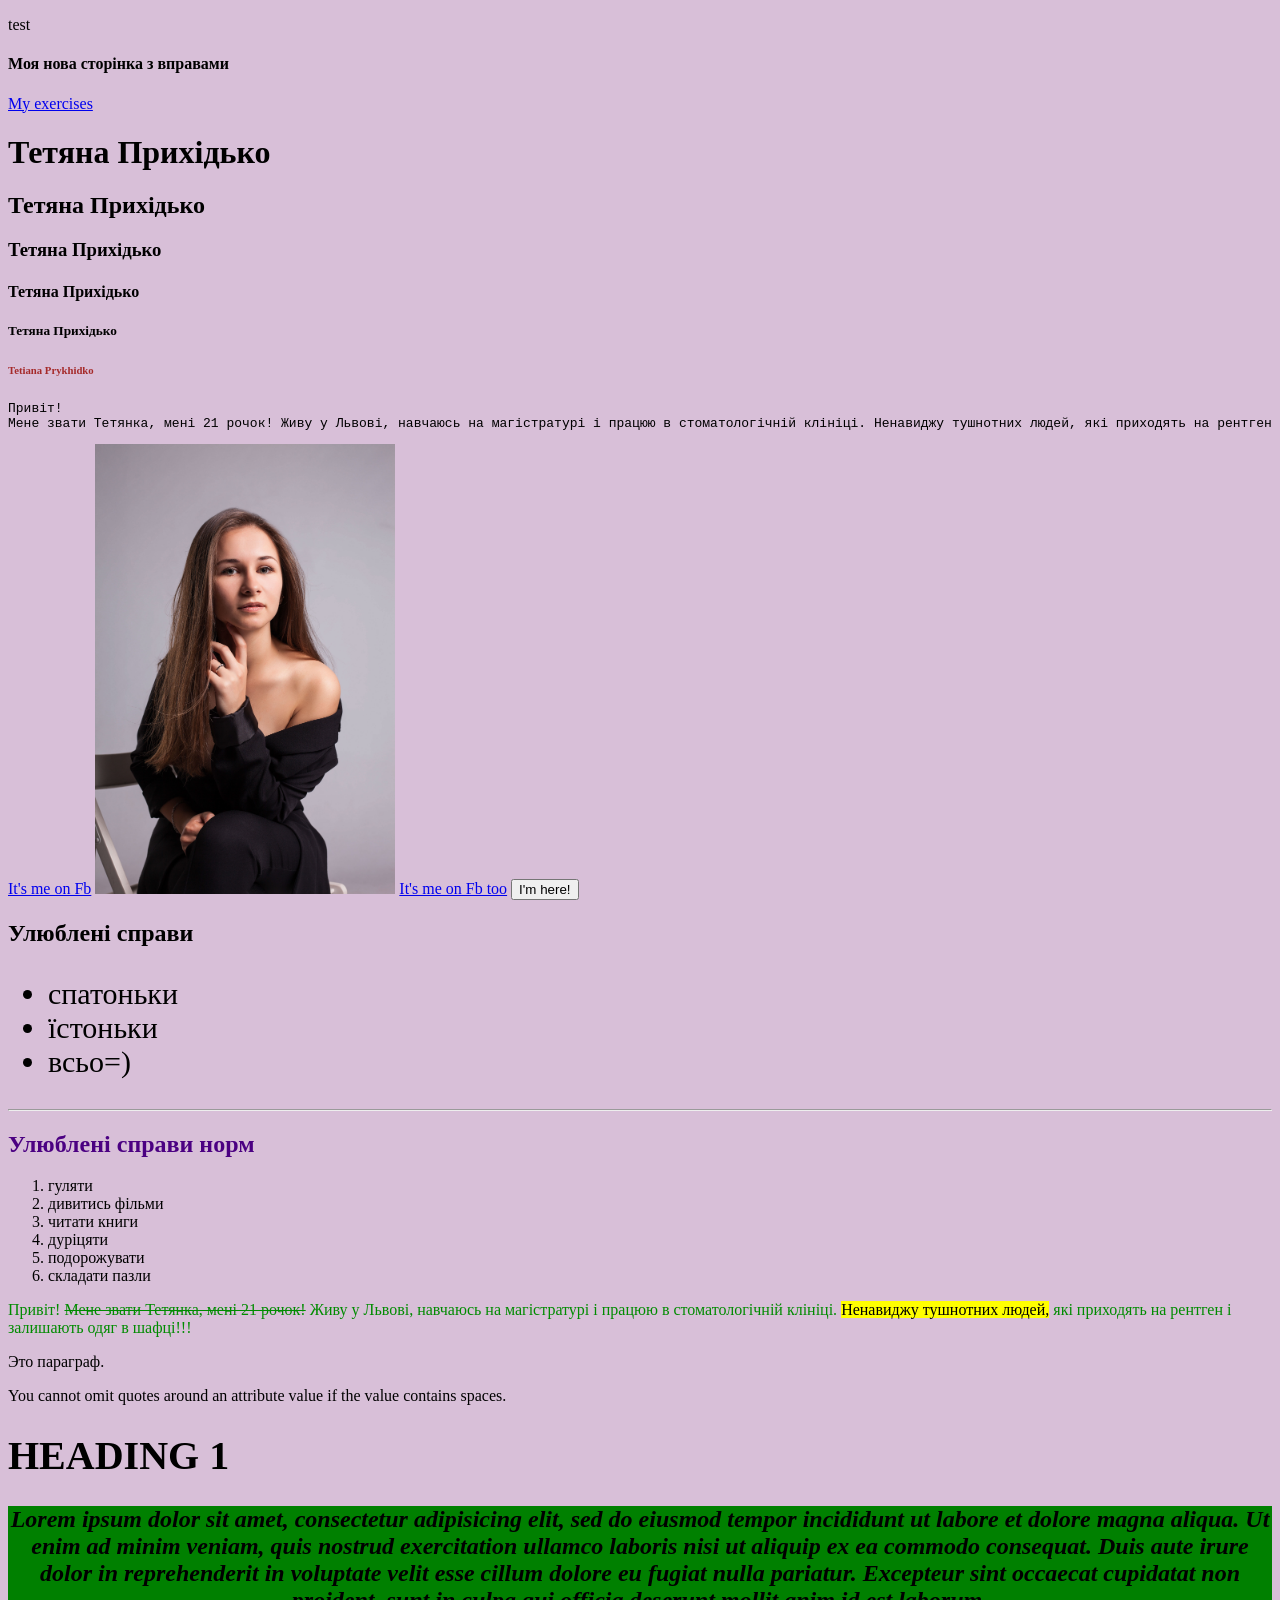
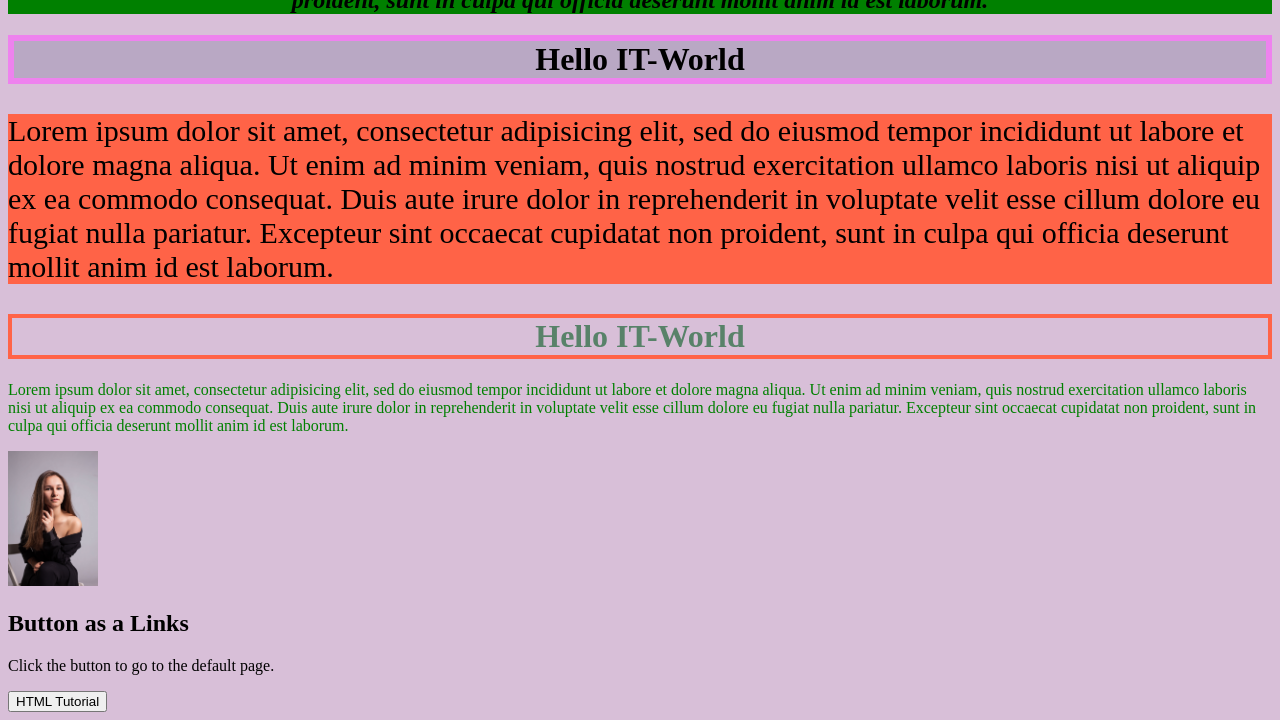
==== index.html @ e3435a62 "desktop version" ====
<!DOCTYPE html>
<html>

<head>
    <title>my first step</title>
    <link rel="stylesheet" type="text/css" href="styles.css">
    <style>
    #user-title {
        color: brown;
    }
    </style>
</head>

<body style="background-color: #D8BFD8;">
    <!-- test -->
    <p class="title-name" id="title-name">
        test
    </p>
    <h4>Моя нова сторінка з вправами</h4>
    <a href="exersices.html">My exercises</a>
    <h1 class="title-name">Тетяна Прихідько</h1>
    <h2>Тетяна Прихідько</h2>
    <h3>Тетяна Прихідько</h3>
    <h4>Тетяна Прихідько</h4>
    <h5>Тетяна Прихідько</h5>
    <h6 id="user-title">Tetiana Prykhidko</h6>
    <pre>Привіт! 
Мене звати Тетянка, мені 21 рочок! Живу у Львові, навчаюсь на магістратурі і працюю в стоматологічній клініці. Ненавиджу тушнотних людей, які приходять на рентген і залишають одяг в шафці!!!</pre>
    <a href="https://www.facebook.com/prykhidko?ref=bookmarks" target="_blank">It's me on Fb</a>
    <img src="images/me.jpg" alt="упсь..(" width="300" height="450">
    <a href="https://www.facebook.com/prykhidko?ref=bookmarks" target="_blank">It's me on Fb too</a>
    <button>I'm here!</button>
    <h2 style="font-family: verdana;">Улюблені справи</h2>
    <ul style="font-size: 30px;">
        <li>спатоньки</li>
        <li>їстоньки</li>
        <li>всьо=)</li>
    </ul>
    <hr>
    <h2 style="color: Indigo;">Улюблені справи норм</h2>
    <ol>
        <li>гуляти</li>
        <li>дивитись фільми</li>
        <li>читати книги</li>
        <li>дуріцяти</li>
        <li>подорожувати</li>
        <li>складати пазли</li>
    </ol>
    <p title="about me" style="color:#008B00; ">Привіт! <del>Мене звати Тетянка, мені 21 рочок!</del> Живу у Львові, навчаюсь на магістратурі і працюю в стоматологічній клініці. <mark>Ненавиджу тушнотних людей,</mark> які приходять на рентген і залишають одяг в шафці!!!</p>
    <p title="I'm a tooltrip">
        Это параграф.
    </p>
    <p title='About W3Schools'>
        You cannot omit quotes around an attribute value
        if the value contains spaces.
        <h1 style="font-size: 40px;">HEADING 1</h1>
        <h2 style="text-align: center; background-color: green"><i>Lorem ipsum dolor sit amet, consectetur adipisicing elit, sed do eiusmod tempor incididunt ut labore et dolore magna aliqua. Ut enim ad minim veniam,
                quis nostrud exercitation ullamco laboris nisi ut aliquip ex ea commodo
                consequat. Duis aute irure dolor in reprehenderit in voluptate velit esse
                cillum dolore eu fugiat nulla pariatur. Excepteur sint occaecat cupidatat non
                proident, sunt in culpa qui officia deserunt mollit anim id est laborum.</i>
        </h2>
        <!--This is a comment
        <h2>HTML <small>Small</small> Formatting</h2>
    <p>The <abbr title="Організація Об'єднаних Націй">ООН</abbr>була започаткована у 1945 році.</p>    -->
    </p>
    <h1 style="background-color:rgba(114, 114, 148, 0.3); text-align: center; border: 6px solid Violet;">Hello IT-World</h1>
    <p class="test" style ="background-color: tomato; font-size: 30px">Lorem ipsum dolor sit amet, consectetur adipisicing elit, sed do eiusmod tempor incididunt ut labore et dolore magna aliqua. Ut enim ad minim veniam,
        quis nostrud exercitation ullamco laboris nisi ut aliquip ex ea commodo
        consequat. Duis aute irure dolor in reprehenderit in voluptate velit esse
        cillum dolore eu fugiat nulla pariatur. Excepteur sint occaecat cupidatat non
        proident, sunt in culpa qui officia deserunt mollit anim id est laborum.</p>
    <h1 style="color: #588269; text-align: center; border: 4px solid tomato">Hello IT-World</h1>
    <p style="color: Green;">Lorem ipsum dolor sit amet, consectetur adipisicing elit, sed do eiusmod tempor incididunt ut labore et dolore magna aliqua. Ut enim ad minim veniam,
        quis nostrud exercitation ullamco laboris nisi ut aliquip ex ea commodo
        consequat. Duis aute irure dolor in reprehenderit in voluptate velit esse
        cillum dolore eu fugiat nulla pariatur. Excepteur sint occaecat cupidatat non
        proident, sunt in culpa qui officia deserunt mollit anim id est laborum.</p>
    <a href="https://www.facebook.com/prykhidko?ref=bookmarks">
        <img src="images/me.jpg" alt="It's me" style="width: 90px; height: 135px; border: 0">
    </a>
    <h2>Button as a Links</h2>
    <p>Click the button to go to the default page.</p>
    <button onclick="document.location = 'https://www.w3schools.com/html/html_links.asp'">HTML Tutorial</button>
</body>

</html>
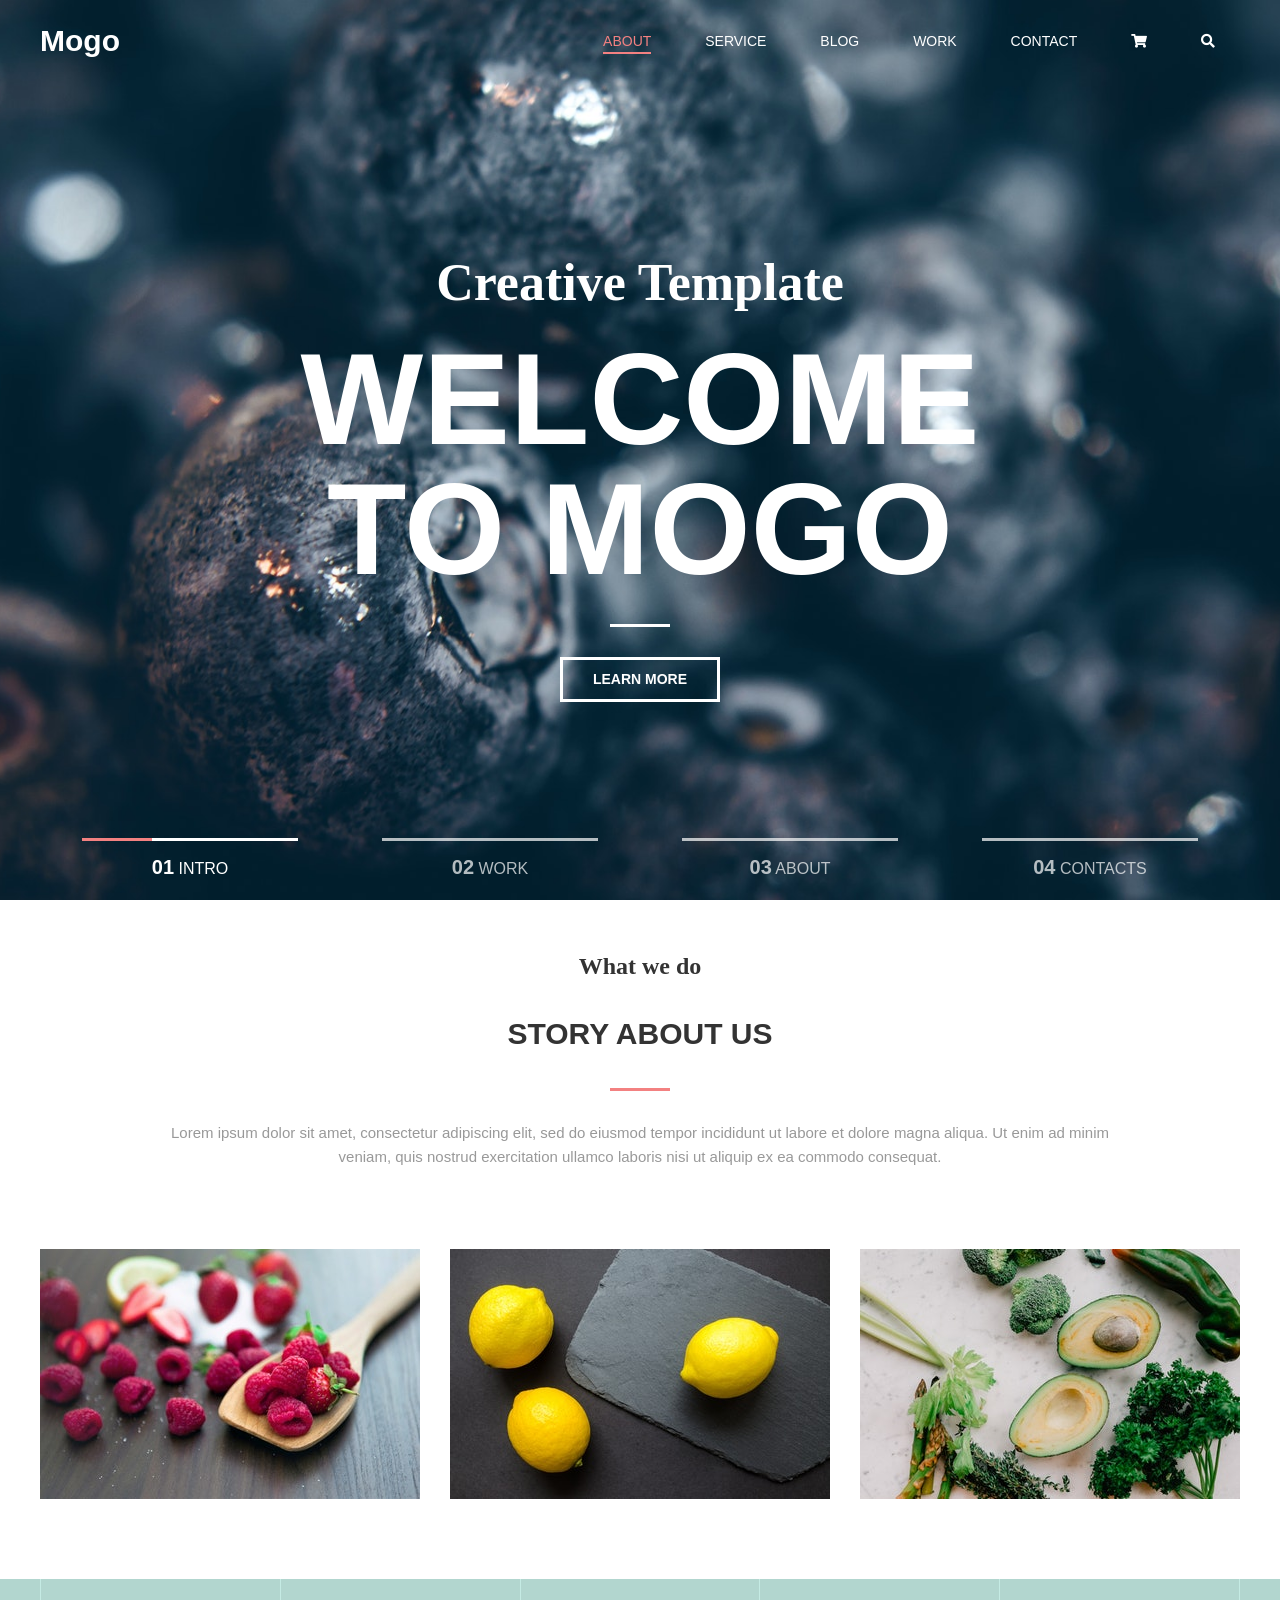
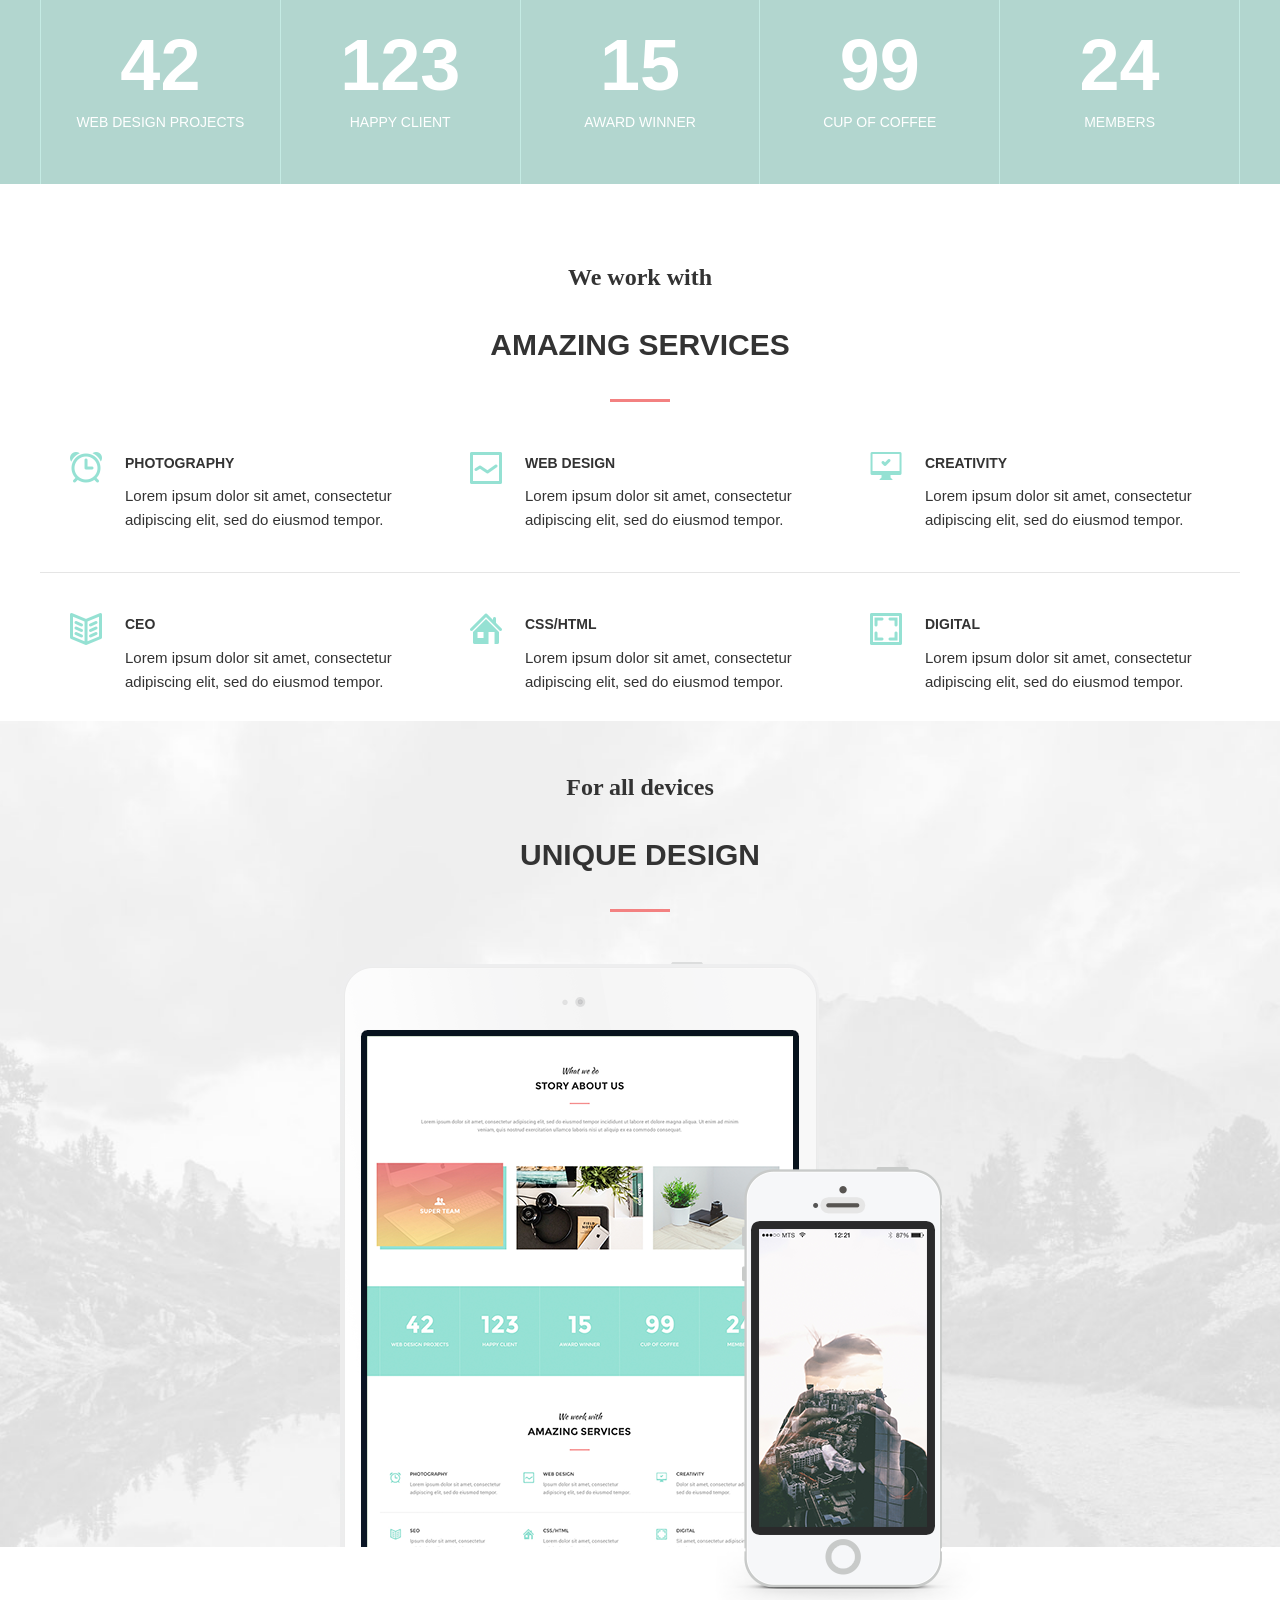
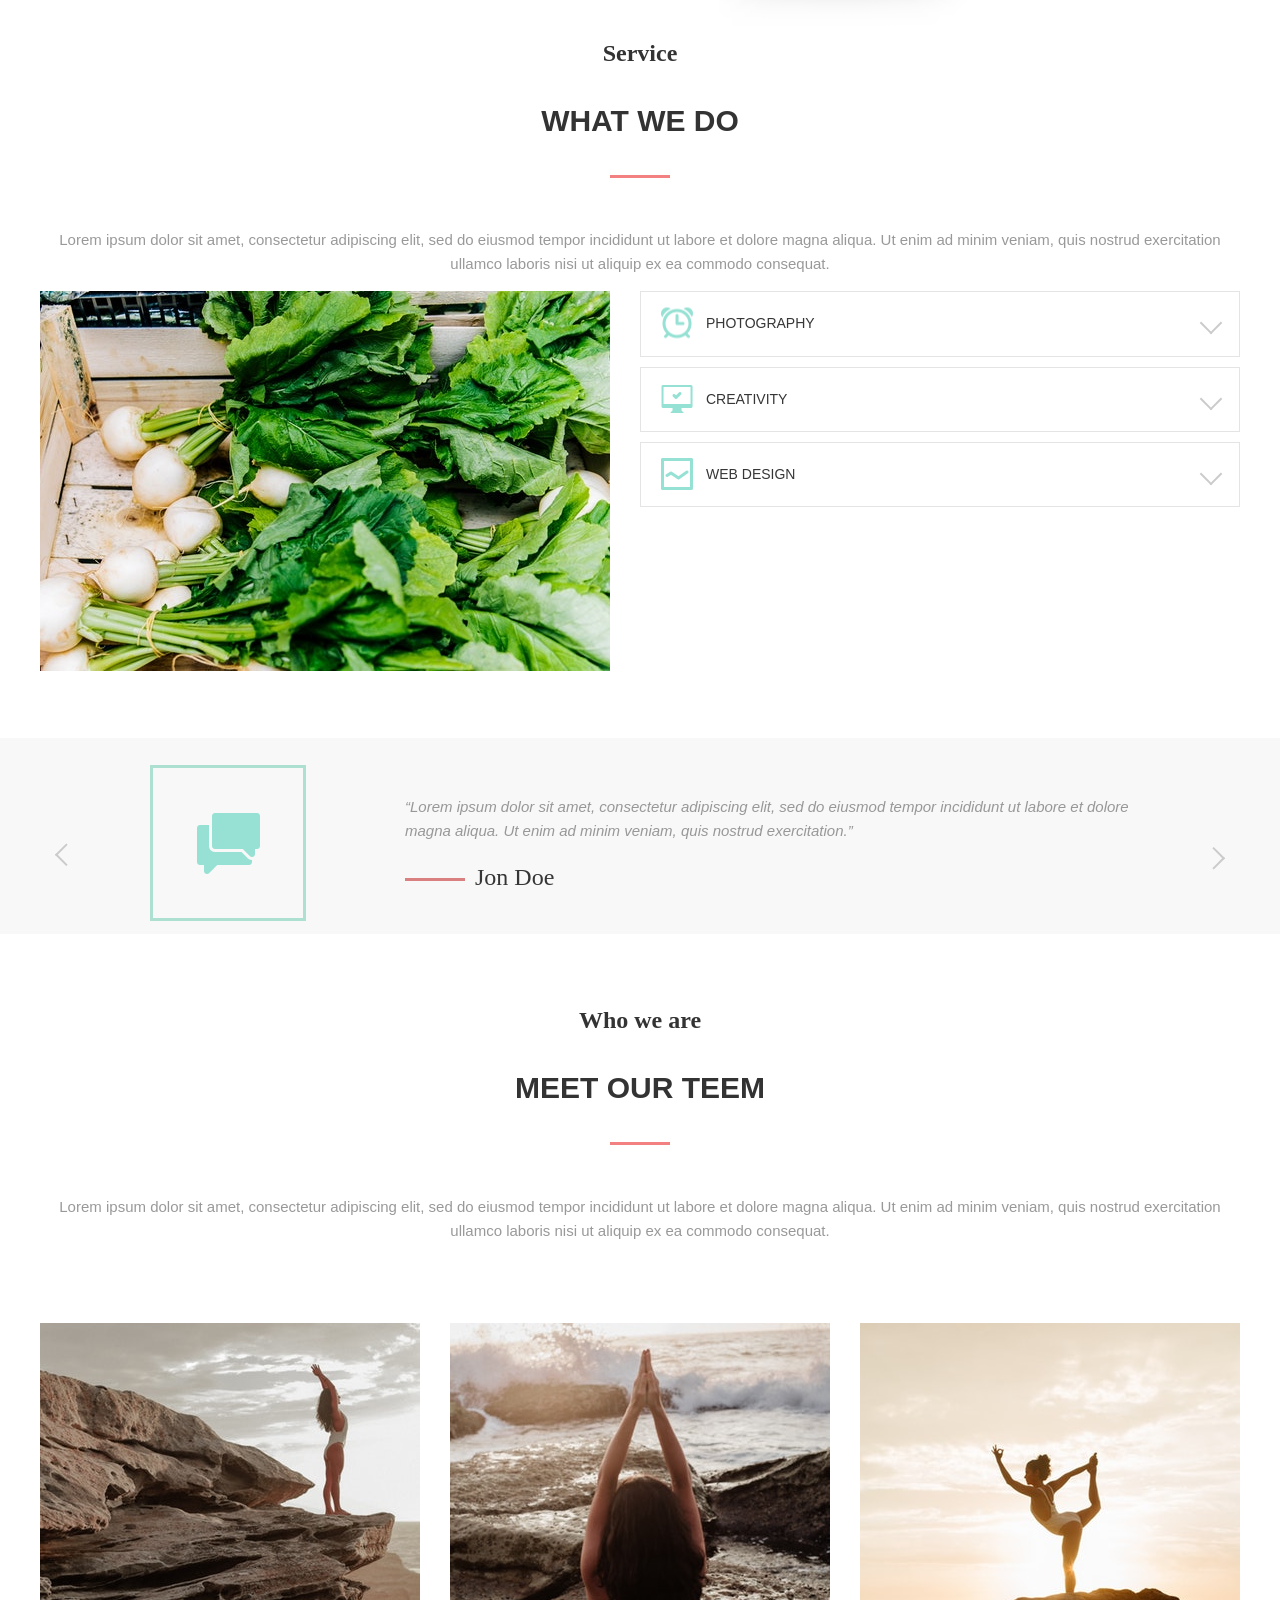
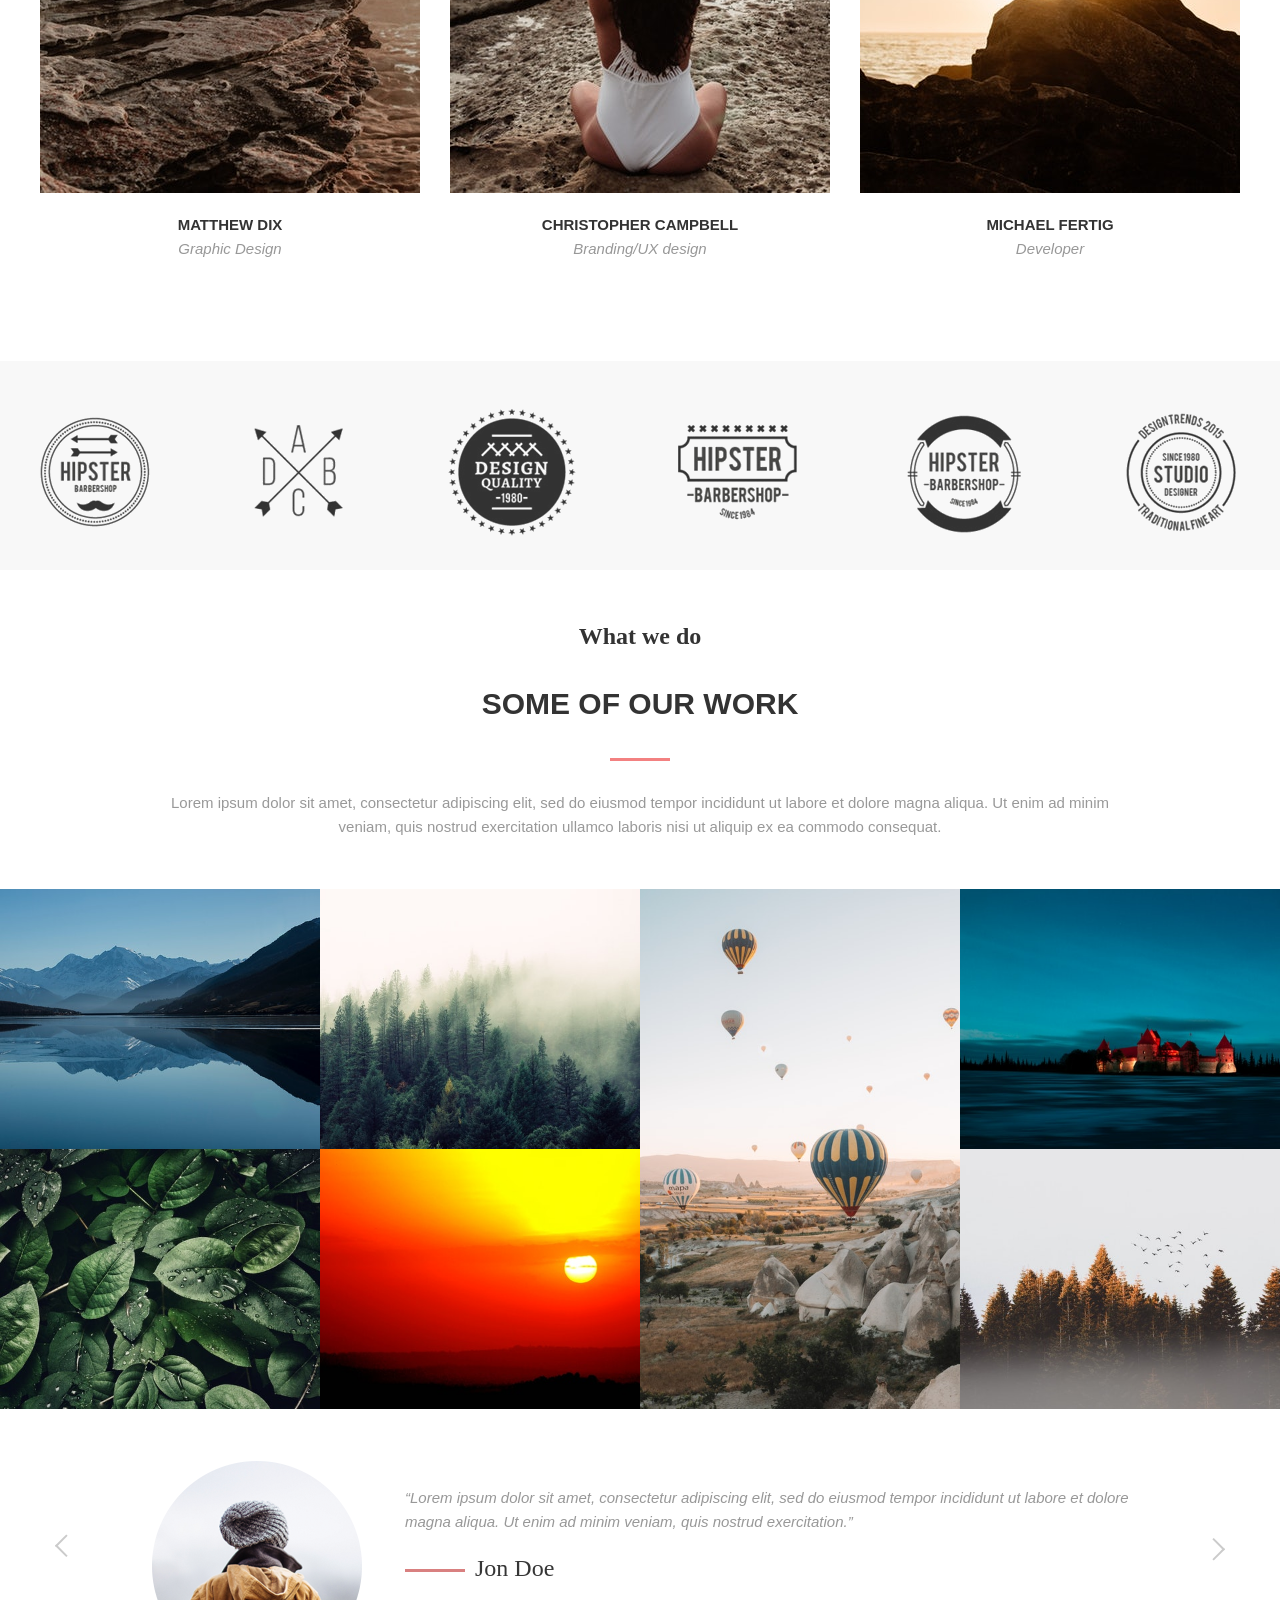
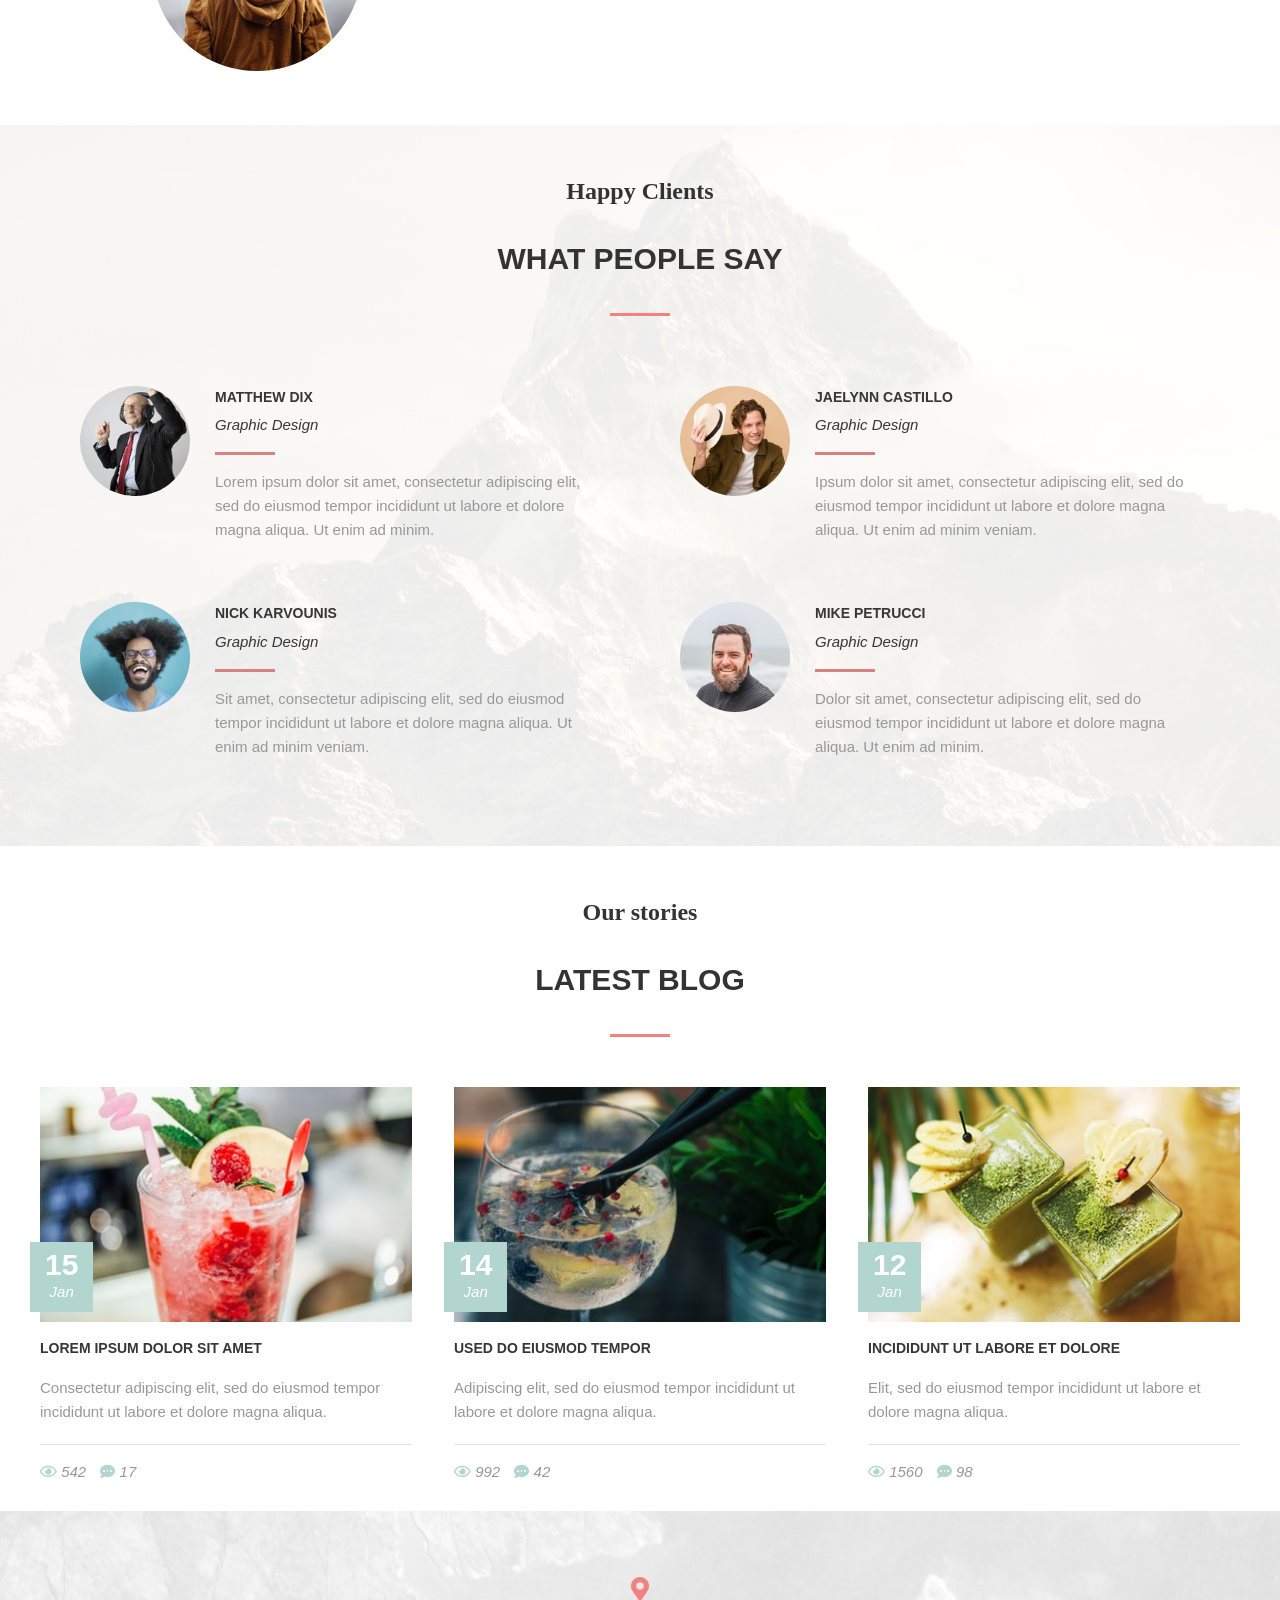
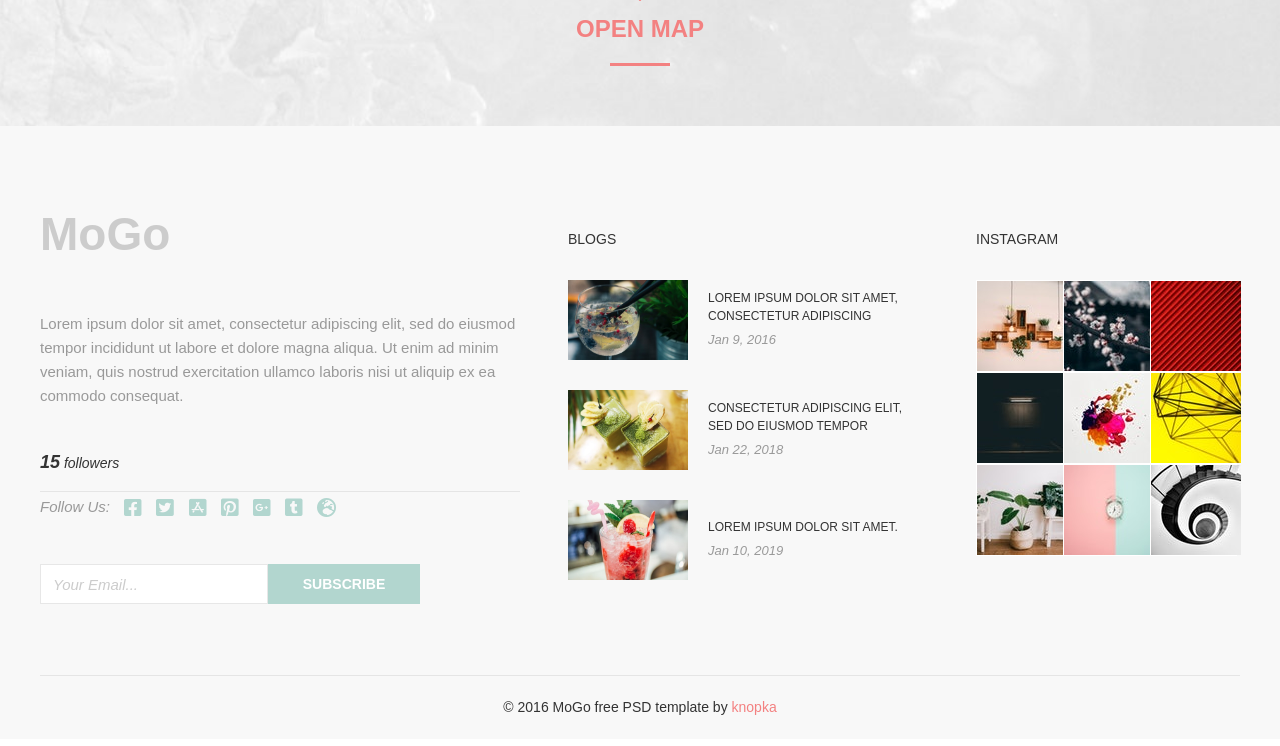
==== commit eb6c61d1: "mogo desktop version" ====
--- a/index.html
+++ b/index.html
@@ -1,87 +1,677 @@
 <!DOCTYPE html>
-<html>
+<html lang="en">
 
 <head>
-    <title>my first step</title>
-    <link rel="stylesheet" type="text/css" href="styles.css">
-    <style>
-    #user-title {
-        color: brown;
-    }
-    </style>
+    <meta charset="utf-8">
+    <meta name="viewport" content="width=device-width, initial-scale=1">
+    <link rel="stylesheet" type="text/css" href="styles-for-mogo.css">
+    <link href="https://fonts.googleapis.com/css?family=Kaushan+Script|Montserrat:400,700&display=swap&subset=cyrillic-ext" rel="stylesheet">
+    <link href="https://fonts.googleapis.com/css?family=Roboto:300i,400&display=swap" rel="stylesheet">
+    <link rel="stylesheet" href="https://use.fontawesome.com/releases/v5.3.1/css/all.css" integrity="sha384-mzrmE5qonljUremFsqc01SB46JvROS7bZs3IO2EmfFsd15uHvIt+Y8vEf7N7fWAU" crossorigin="anonymous">
+    <title>Mogo</title>
 </head>
 
-<body style="background-color: #D8BFD8;">
-    <!-- test -->
-    <p class="title-name" id="title-name">
-        test
-    </p>
-    <h4>Моя нова сторінка з вправами</h4>
-    <a href="exersices.html">My exercises</a>
-    <h1 class="title-name">Тетяна Прихідько</h1>
-    <h2>Тетяна Прихідько</h2>
-    <h3>Тетяна Прихідько</h3>
-    <h4>Тетяна Прихідько</h4>
-    <h5>Тетяна Прихідько</h5>
-    <h6 id="user-title">Tetiana Prykhidko</h6>
-    <pre>Привіт! 
-Мене звати Тетянка, мені 21 рочок! Живу у Львові, навчаюсь на магістратурі і працюю в стоматологічній клініці. Ненавиджу тушнотних людей, які приходять на рентген і залишають одяг в шафці!!!</pre>
-    <a href="https://www.facebook.com/prykhidko?ref=bookmarks" target="_blank">It's me on Fb</a>
-    <img src="images/me.jpg" alt="упсь..(" width="300" height="450">
-    <a href="https://www.facebook.com/prykhidko?ref=bookmarks" target="_blank">It's me on Fb too</a>
-    <button>I'm here!</button>
-    <h2 style="font-family: verdana;">Улюблені справи</h2>
-    <ul style="font-size: 30px;">
-        <li>спатоньки</li>
-        <li>їстоньки</li>
-        <li>всьо=)</li>
-    </ul>
-    <hr>
-    <h2 style="color: Indigo;">Улюблені справи норм</h2>
-    <ol>
-        <li>гуляти</li>
-        <li>дивитись фільми</li>
-        <li>читати книги</li>
-        <li>дуріцяти</li>
-        <li>подорожувати</li>
-        <li>складати пазли</li>
-    </ol>
-    <p title="about me" style="color:#008B00; ">Привіт! <del>Мене звати Тетянка, мені 21 рочок!</del> Живу у Львові, навчаюсь на магістратурі і працюю в стоматологічній клініці. <mark>Ненавиджу тушнотних людей,</mark> які приходять на рентген і залишають одяг в шафці!!!</p>
-    <p title="I'm a tooltrip">
-        Это параграф.
-    </p>
-    <p title='About W3Schools'>
-        You cannot omit quotes around an attribute value
-        if the value contains spaces.
-        <h1 style="font-size: 40px;">HEADING 1</h1>
-        <h2 style="text-align: center; background-color: green"><i>Lorem ipsum dolor sit amet, consectetur adipisicing elit, sed do eiusmod tempor incididunt ut labore et dolore magna aliqua. Ut enim ad minim veniam,
-                quis nostrud exercitation ullamco laboris nisi ut aliquip ex ea commodo
-                consequat. Duis aute irure dolor in reprehenderit in voluptate velit esse
-                cillum dolore eu fugiat nulla pariatur. Excepteur sint occaecat cupidatat non
-                proident, sunt in culpa qui officia deserunt mollit anim id est laborum.</i>
-        </h2>
-        <!--This is a comment
-        <h2>HTML <small>Small</small> Formatting</h2>
-    <p>The <abbr title="Організація Об'єднаних Націй">ООН</abbr>була започаткована у 1945 році.</p>    -->
-    </p>
-    <h1 style="background-color:rgba(114, 114, 148, 0.3); text-align: center; border: 6px solid Violet;">Hello IT-World</h1>
-    <p class="test" style ="background-color: tomato; font-size: 30px">Lorem ipsum dolor sit amet, consectetur adipisicing elit, sed do eiusmod tempor incididunt ut labore et dolore magna aliqua. Ut enim ad minim veniam,
-        quis nostrud exercitation ullamco laboris nisi ut aliquip ex ea commodo
-        consequat. Duis aute irure dolor in reprehenderit in voluptate velit esse
-        cillum dolore eu fugiat nulla pariatur. Excepteur sint occaecat cupidatat non
-        proident, sunt in culpa qui officia deserunt mollit anim id est laborum.</p>
-    <h1 style="color: #588269; text-align: center; border: 4px solid tomato">Hello IT-World</h1>
-    <p style="color: Green;">Lorem ipsum dolor sit amet, consectetur adipisicing elit, sed do eiusmod tempor incididunt ut labore et dolore magna aliqua. Ut enim ad minim veniam,
-        quis nostrud exercitation ullamco laboris nisi ut aliquip ex ea commodo
-        consequat. Duis aute irure dolor in reprehenderit in voluptate velit esse
-        cillum dolore eu fugiat nulla pariatur. Excepteur sint occaecat cupidatat non
-        proident, sunt in culpa qui officia deserunt mollit anim id est laborum.</p>
-    <a href="https://www.facebook.com/prykhidko?ref=bookmarks">
-        <img src="images/me.jpg" alt="It's me" style="width: 90px; height: 135px; border: 0">
-    </a>
-    <h2>Button as a Links</h2>
-    <p>Click the button to go to the default page.</p>
-    <button onclick="document.location = 'https://www.w3schools.com/html/html_links.asp'">HTML Tutorial</button>
+<body>
+    <header class="header">
+        <div class="container">
+            <div class="header__inner">
+                <a href="#">
+                    <div class="header__logo">Mogo</div>
+                </a>
+                <nav class="nav">
+                    <a class="nav__link active" href="#">About</a>
+                    <a class="nav__link" href="#">Service</a>
+                    <a class="nav__link" href="#">Blog</a>
+                    <a class="nav__link" href="#">Work</a>
+                    <a class="nav__link" href="#">Contact</a>
+                    <a class="nav__link" href="#">
+                        <i class="fas fa-shopping-cart"></i>
+                    </a>
+                    <a class="nav__link" href="#">
+                        <i class="fas fa-search"></i>
+                    </a>
+                </nav>
+            </div>
+        </div>
+    </header>
+    <div class="intro">
+        <div class="container">
+            <div class="intro__inner">
+                <h2 class="intro__suptitle">Creative Template</h2>
+                <h1 class="intro__title">Welcome <br> to MoGo</h1>
+                <a class="btn" href="#">Learn more</a>
+            </div>
+        </div>
+        <div class="slider">
+            <div class="container">
+                <div class="slider__inner">
+                    <div class="slider__item active">
+                        <span class="slider__num">01</span>
+                        Intro
+                    </div>
+                    <div class="slider__item">
+                        <span class="slider__num">02</span>
+                        Work
+                    </div>
+                    <div class="slider__item">
+                        <span class="slider__num">03</span>
+                        About
+                    </div>
+                    <div class="slider__item">
+                        <span class="slider__num">04</span>
+                        Contacts
+                    </div>
+                </div>
+            </div>
+        </div>
+    </div>
+    <section class="section">
+        <div class="container">
+            <div class="section__header">
+                <h3 class="section__suptitle">What we do</h3>
+                <h2 class="section__title">Story about us</h2>
+                <div class="section__text">
+                    <p>Lorem ipsum dolor sit amet, consectetur adipiscing elit, sed do eiusmod tempor incididunt ut labore et dolore magna aliqua. Ut enim ad minim veniam, quis nostrud exercitation ullamco laboris nisi ut aliquip ex ea commodo consequat.</p>
+                </div>
+            </div>
+            <div class="card">
+                <div class="card__item">
+                    <div class="card__inner">
+                        <div class="card__img">
+                            <img src="images/about-us/one.jpg" alt="strawberry">
+                        </div>
+                        <div class="card__text">super food</div>
+                    </div>
+                </div>
+                <div class="card__item">
+                    <div class="card__inner">
+                        <div class="card__img">
+                            <img src="images/about-us/two.jpg" alt="lemon">
+                        </div>
+                        <div class="card__text">super food</div>
+                    </div>
+                </div>
+                <div class="card__item">
+                    <div class="card__inner">
+                        <div class="card__img">
+                            <img src="images/about-us/three.jpg" alt="avocado">
+                        </div>
+                        <div class="card__text">super food</div>
+                    </div>
+                </div>
+            </div>
+        </div> <!-- /.container -->
+        <div class="statistics">
+            <div class="container">
+                <div class="stat">
+                    <div class="stat__item">
+                        <div class="stat__count">42</div>
+                        <div class="stat__text">Web Design Projects</div>
+                    </div>
+                    <div class="stat__item">
+                        <div class="stat__count">123</div>
+                        <div class="stat__text">happy client</div>
+                    </div>
+                    <div class="stat__item">
+                        <div class="stat__count">15</div>
+                        <div class="stat__text">award winner</div>
+                    </div>
+                    <div class="stat__item">
+                        <div class="stat__count">99</div>
+                        <div class="stat__text">cup of coffee</div>
+                    </div>
+                    <div class="stat__item">
+                        <div class="stat__count">24</div>
+                        <div class="stat__text">members</div>
+                    </div>
+                </div>
+            </div>
+        </div> <!-- /.statistics -->
+    </section>
+    <section class="section">
+        <div class="container">
+            <div class="section__header">
+                <h3 class="section__suptitle">We work with</h3>
+                <h2 class="section__title">Amazing Services</h2>
+            </div>
+            <div class="services">
+                <div class="services__item">
+                    <img class="services__icon" src="images/services/photography.png" alt="icon-photography">
+                    <div class="services__title">Photography</div>
+                    <div class="services__text">Lorem ipsum dolor sit amet, consectetur adipiscing elit, sed do eiusmod tempor.</div>
+                </div>
+                <div class="services__item">
+                    <img class="services__icon" src="images/services/webdesign.png" alt="icon-photography">
+                    <div class="services__title">Web design</div>
+                    <div class="services__text">Lorem ipsum dolor sit amet, consectetur adipiscing elit, sed do eiusmod tempor.</div>
+                </div>
+                <div class="services__item">
+                    <img class="services__icon" src="images/services/creativity.png" alt="icon-photography">
+                    <div class="services__title">Creativity</div>
+                    <div class="services__text">Lorem ipsum dolor sit amet, consectetur adipiscing elit, sed do eiusmod tempor.</div>
+                </div>
+            </div>
+            <hr>
+            <div class="services">
+                <div class="services__item">
+                    <img class="services__icon" src="images/services/ceo.png" alt="icon-photography">
+                    <div class="services__title">Ceo</div>
+                    <div class="services__text">Lorem ipsum dolor sit amet, consectetur adipiscing elit, sed do eiusmod tempor.</div>
+                </div>
+                <div class="services__item">
+                    <img class="services__icon" src="images/services/csshtml.png" alt="icon-photography">
+                    <div class="services__title">CSS/HTML</div>
+                    <div class="services__text">Lorem ipsum dolor sit amet, consectetur adipiscing elit, sed do eiusmod tempor.</div>
+                </div>
+                <div class="services__item">
+                    <img class="services__icon" src="images/services/digital.png" alt="icon-photography">
+                    <div class="services__title">Digital</div>
+                    <div class="services__text">Lorem ipsum dolor sit amet, consectetur adipiscing elit, sed do eiusmod tempor.</div>
+                </div>
+            </div>
+        </div>
+    </section> <!-- Services -->
+    <section class="section section--devices">
+        <div class="container">
+            <div class="section__header">
+                <h3 class="section__suptitle">For all devices</h3>
+                <h2 class="section__title">Unique design</h2>
+            </div>
+            <div class="devices">
+                <img class="devices__item" src="images/ipad.png" alt="ipad.png">
+                <img class="devices__item devices__item--iphone" src="images/iphone.png" alt="iphone.png">
+            </div>
+        </div>
+    </section> <!-- ./devices -->
+    <section class="section">
+        <div class="container">
+            <div class="section__header">
+                <h3 class="section__suptitle">Service</h3>
+                <h2 class="section__title">What we do</h2>
+            </div>
+            <div class="section__text">
+                <p>Lorem ipsum dolor sit amet, consectetur adipiscing elit, sed do eiusmod tempor incididunt ut labore et dolore magna aliqua. Ut enim ad minim veniam, quis nostrud exercitation ullamco laboris nisi ut aliquip ex ea commodo consequat.</p>
+            </div>
+            <div class="wedo">
+                <div class="wedo__item">
+                    <img src="images/wedo.jpg" alt="wedo.jpg">
+                </div>
+                <div class="wedo__item">
+                    <div class="accordion">
+                        <div class="accordion__item">
+                            <div class="accordion__header">
+                                <img class="accordion__icon" src=images/services/photography.png alt="photography.png">
+                                <div class="accordion__title">Photography</div>
+                            </div>
+                            <div class="accordion__content">Lorem ipsum dolor sit amet, consectetur adipiscing elit, sed do eiusmod tempor incididunt ut labore et dolore magna aliqua. Ut enim ad minim veniam, quis nostrud exercitation ullamco laboris nisi ut aliquip ex ea commodo consequat. Duis aute irure dolor in reprehenderit in voluptate velit esse cillum dolore eu fugiat nulla pariatur. Excepteur sint occaecat cupidatat non proident, sunt in culpa qui officia deserunt mollit anim id est laborum.</div>
+                        </div>
+                        <div class="accordion__item active">
+                            <div class="accordion__header">
+                                <img class="accordion__icon" src=images/services/creativity.png alt="creativity.png">
+                                <div class="accordion__title">Creativity</div>
+                            </div>
+                            <div class="accordion__content">Lorem ipsum dolor sit amet, consectetur adipiscing elit, sed do eiusmod tempor incididunt ut labore et dolore magna aliqua. Ut enim ad minim veniam, quis nostrud exercitation ullamco laboris nisi ut aliquip ex ea commodo consequat. Duis aute irure dolor in reprehenderit in voluptate velit esse cillum dolore eu fugiat nulla pariatur. Excepteur sint occaecat cupidatat non proident, sunt in culpa qui officia deserunt mollit anim id est laborum.</div>
+                        </div>
+                        <div class="accordion__item">
+                            <div class="accordion__header">
+                                <img class="accordion__icon" src=images/services/webdesign.png alt="webdesign">
+                                <div class="accordion__title">Web design</div>
+                            </div>
+                            <div class="accordion__content">Lorem ipsum dolor sit amet, consectetur adipiscing elit, sed do eiusmod tempor incididunt ut labore et dolore magna aliqua. Ut enim ad minim veniam, quis nostrud exercitation ullamco laboris nisi ut aliquip ex ea commodo consequat. Duis aute irure dolor in reprehenderit in voluptate velit esse cillum dolore eu fugiat nulla pariatur. Excepteur sint occaecat cupidatat non proident, sunt in culpa qui officia deserunt mollit anim id est laborum.</div>
+                        </div>
+                    </div> <!-- /.accordion -->
+                </div>
+            </div> <!-- /.wedo__item -->
+        </div> <!-- /.wedo -->
+        <div class="section sectiongray section--gray">
+            <div class="container">
+                <div class="reviews">
+                    <a class="reviews__btn reviews__btn--prev" href="#">Prew</a>
+                    <a class="reviews__btn reviews__btn--next" href="#">Next</a>
+                    <div class="reviews__item">
+                        <img class="reviews__photo" src="images/message.png" alt="">
+                        <div class="reviews__text">“Lorem ipsum dolor sit amet, consectetur adipiscing elit, sed do eiusmod tempor incididunt ut labore et dolore magna aliqua. Ut enim ad minim veniam, quis nostrud exercitation.”</div>
+                        <div class="reviews__author">Jon Doe</div>
+                    </div>
+                </div>
+            </div>
+        </div> <!-- ./reviews -->
+    </section>
+    <section class="section">
+        <div class="container">
+            <div class="section__header">
+                <h3 class="section__suptitle">Who we are</h3>
+                <h2 class="section__title">Meet our teem</h2>
+            </div>
+            <div class="section__text">
+                <p>Lorem ipsum dolor sit amet, consectetur adipiscing elit, sed do eiusmod tempor incididunt ut labore et dolore magna aliqua. Ut enim ad minim veniam, quis nostrud exercitation ullamco laboris nisi ut aliquip ex ea commodo consequat.</p>
+            </div>
+            <div class="card">
+                <div class="card__inner">
+                    <div class="card__item">
+                        <div class="card__img">
+                            <img src="images/woman-on-rock-in-white.jpg" alt="woman">
+                        </div>
+                        <div class="card__text">
+                            <div class="social">
+                                <a class="social__item" href="#" target="_blank">
+                                    <i class="fab fa-facebook-f"></i>
+                                </a>
+                                <a class="social__item" href="#" target="_blank">
+                                    <i class="fab fa-twitter"></i>
+                                </a>
+                                <a class="social__item" href="#" target="_blank">
+                                    <i class="fab fa-pinterest-p"></i>
+                                </a>
+                                <a class="social__item" href="#" target="_blank">
+                                    <i class="fab fa-instagram"></i>
+                                </a>
+                            </div>
+                        </div>
+                    </div>
+                    <div class="card__info">
+                        <div class="card__name">Matthew Dix</div>
+                        <div class="card__prof">Graphic Design</div>
+                    </div>
+                </div>
+                <div class="card__inner">
+                    <div class="card__item">
+                        <div class="card__img">
+                            <img src="images/woman-in-white-monokini.jpg" alt="woman">
+                        </div>
+                        <div class="card__text">
+                            <div class="social">
+                                <a class="social__item" href="#" target="_blank">
+                                    <i class="fab fa-facebook-f"></i>
+                                </a>
+                                <a class="social__item" href="#" target="_blank">
+                                    <i class="fab fa-twitter"></i>
+                                </a>
+                                <a class="social__item" href="#" target="_blank">
+                                    <i class="fab fa-pinterest-p"></i>
+                                </a>
+                                <a class="social__item" href="#" target="_blank">
+                                    <i class="fab fa-instagram"></i>
+                                </a>
+                            </div>
+                        </div>
+                    </div>
+                    <div class="card__info">
+                        <div class="card__name">Christopher Campbell</div>
+                        <div class="card__prof">Branding/UX design</div>
+                    </div>
+                </div>
+                <div class="card__inner">
+                    <div class="card__item">
+                        <div class="card__img">
+                            <img src="images/woman-in-white-one-piece-swimsuit.jpg" alt="woman">
+                        </div>
+                        <div class="card__text">
+                            <div class="social">
+                                <a class="social__item" href="#" target="_blank">
+                                    <i class="fab fa-facebook-f"></i>
+                                </a>
+                                <a class="social__item" href="#" target="_blank">
+                                    <i class="fab fa-twitter"></i>
+                                </a>
+                                <a class="social__item" href="#" target="_blank">
+                                    <i class="fab fa-pinterest-p"></i>
+                                </a>
+                                <a class="social__item" href="#" target="_blank">
+                                    <i class="fab fa-instagram"></i>
+                                </a>
+                            </div>
+                        </div>
+                    </div>
+                    <div class="card__info">
+                        <div class="card__name">Michael Fertig </div>
+                        <div class="card__prof">Developer</div>
+                    </div>
+                </div>
+            </div> 
+        </div> <!-- ./container -->
+    </section>
+    <div class="section section--gray">
+        <div class="container">
+            <div class="logos">
+                <div class="logos__item">
+                    <img src="images/logo/1.png" alt="">
+                </div>
+                <div class="logos__item">
+                    <img src="images/logo/2.png" alt="">
+                </div>
+                <div class="logos__item">
+                    <img src="images/logo/3.png" alt="">
+                </div>
+                <div class="logos__item">
+                    <img src="images/logo/4.png" alt="">
+                </div>
+                <div class="logos__item">
+                    <img src="images/logo/5.png" alt="">
+                </div>
+                <div class="logos__item">
+                    <img src="images/logo/6.png" alt="">
+                </div>
+            </div>
+        </div>
+    </div>
+    <section class="section">
+        <div class="container">
+            <div class="section__header">
+                <h3 class="section__suptitle">What we do</h3>
+                <h2 class="section__title">Some of our work</h2>
+                <div class="section__text">
+                    <p>Lorem ipsum dolor sit amet, consectetur adipiscing elit, sed do eiusmod tempor incididunt ut labore et dolore magna aliqua. Ut enim ad minim veniam, quis nostrud exercitation ullamco laboris nisi ut aliquip ex ea commodo consequat.</p>
+                </div>
+            </div>
+        </div>
+        <div class="works">
+            <div class="works__col">
+                <div class="works__item">
+                    <img class="works__image" src="images/works/1.jpg" alt="">
+                    <div class="works__info">
+                        <div class="works__title">creativily designed</div>
+                        <div class="works__text">Lorem ipsum dolor sit</div>
+                    </div>
+                </div>
+                <div class="works__item">
+                    <img class="works__image" src="images/works/2.jpg" alt="">
+                    <div class="works__info">
+                        <div class="works__title">creativily designed</div>
+                        <div class="works__text">Lorem ipsum dolor sit</div>
+                    </div>
+                </div>
+            </div>
+            <div class="works__col">
+                <div class="works__item">
+                    <img class="works__image" src="images/works/3.jpg" alt="">
+                    <div class="works__info">
+                        <div class="works__title">creativily designed</div>
+                        <div class="works__text">Lorem ipsum dolor sit</div>
+                    </div>
+                </div>
+                <div class="works__item">
+                    <img class="works__image" src="images/works/4.jpg" alt="">
+                    <div class="works__info">
+                        <div class="works__title">creativily designed</div>
+                        <div class="works__text">Lorem ipsum dolor sit</div>
+                    </div>
+                </div>
+            </div>
+            <div class="works__col">
+                <div class="works__item">
+                    <img class="works__image" src="images/works/5.jpg" alt="">
+                    <div class="works__info">
+                        <div class="works__title">creativily designed</div>
+                        <div class="works__text">Lorem ipsum dolor sit</div>
+                    </div>
+                </div>
+            </div>
+            <div class="works__col">
+                <div class="works__item">
+                    <img class="works__image" src="images/works/6.jpg" alt="">
+                    <div class="works__info">
+                        <div class="works__title">creativily designed</div>
+                        <div class="works__text">Lorem ipsum dolor sit</div>
+                    </div>
+                </div>
+                <div class="works__item">
+                    <img class="works__image" src="images/works/7.jpg" alt="">
+                    <div class="works__info">
+                        <div class="works__title">creativily designed</div>
+                        <div class="works__text">Lorem ipsum dolor sit</div>
+                    </div>
+                </div>
+            </div>
+        </div>
+    </section> <!-- ./works -->
+    <div class="section">
+        <div class="container">
+            <div class="reviews">
+                <a class="reviews__btn reviews__btn--prev" href="#">Prew</a>
+                <a class="reviews__btn reviews__btn--next" href="#">Next</a>
+                <div class="reviews__item">
+                    <img class="reviews__photo reviews__photo_border" src="images/avatar.png" alt="avatar">
+                    <div class="reviews__text">“Lorem ipsum dolor sit amet, consectetur adipiscing elit, sed do eiusmod tempor incididunt ut labore et dolore magna aliqua. Ut enim ad minim veniam, quis nostrud exercitation.”</div>
+                    <div class="reviews__author">Jon Doe</div>
+                </div>
+            </div>
+        </div>
+    </div> <!-- ./reviews -->
+    <section class="section section--clients">
+        <div class="section__opacity"></div>
+        <div class="container">
+            <div class="section__header">
+                <h3 class="section__suptitle">Happy Clients</h3>
+                <h2 class="section__title">What people say</h2>
+            </div>
+            <div class="clients">
+                <div class="clients__item">
+                    <img class="clients__photo" src="images/avatar_clients-1.jpg" alt="avatar">
+                    <div class="clients__name">Matthew Dix</div>
+                    <div class="clients__prof">Graphic Design</div>
+                    <div class="clients__text">Lorem ipsum dolor sit amet, consectetur adipiscing elit, sed do eiusmod tempor incididunt ut labore et dolore magna aliqua. Ut enim ad minim.</div>
+                </div>
+                <div class="clients__item">
+                    <img class="clients__photo" src="images/avatar_clients-2.jpg" alt="avatar">
+                    <div class="clients__name">Jaelynn Castillo</div>
+                    <div class="clients__prof">Graphic Design</div>
+                    <div class="clients__text">Ipsum dolor sit amet, consectetur adipiscing elit, sed do eiusmod tempor incididunt ut labore et dolore magna aliqua. Ut enim ad minim veniam.</div>
+                </div>
+                <div class="clients__item">
+                    <img class="clients__photo" src="images/avatar_clients-4.jpg" alt="avatar">
+                    <div class="clients__name">Nick Karvounis</div>
+                    <div class="clients__prof">Graphic Design</div>
+                    <div class="clients__text">Sit amet, consectetur adipiscing elit, sed do eiusmod tempor incididunt ut labore et dolore magna aliqua. Ut enim ad minim veniam.</div>
+                </div>
+                <div class="clients__item">
+                    <img class="clients__photo" src="images/avatar_clients-3.jpg" alt="avatar">
+                    <div class="clients__name">Mike Petrucci</div>
+                    <div class="clients__prof">Graphic Design</div>
+                    <div class="clients__text">Dolor sit amet, consectetur adipiscing elit, sed do eiusmod tempor incididunt ut labore et dolore magna aliqua. Ut enim ad minim.</div>
+                </div>
+            </div>
+        </div> <!-- container -->
+    </section> <!-- ./clients -->
+    <section class="section">
+        <div class="container">
+            <div class="section__header">
+                <h3 class="section__suptitle">Our stories</h3>
+                <h2 class="section__title">Latest blog</h2>
+            </div>
+            <div class="blog">
+                <div class="blog__item">
+                    <div class="blog__header">
+                        <a href="#">
+                            <img class="blog__photo" src="images/blog/strawberry-juice-2110923.jpg" alt="strawberry-juice">
+                        </a>
+                        <div class="blog__date">
+                            <div class="blog__date-day">15</div>
+                            Jan
+                        </div>
+                    </div>
+                    <div class="blog__content">
+                        <div class="blog__title">
+                            <a href="#">Lorem ipsum dolor sit amet</a>
+                        </div>
+                        <div class="blog__text">Consectetur adipiscing elit, sed do eiusmod tempor incididunt ut labore et dolore magna aliqua.</div>
+                    </div>
+                    <div class="blog__footer">
+                        <div class="blog__stat">
+                            <span class="blog__stat-item">
+                                <i class="far fa-eye"></i> 542</span>
+                            <span class="blog__stat-item">
+                                <i class="fas fa-comment-dots"></i> 17</span>
+                        </div>
+                    </div>
+                </div>
+                <div class="blog__item">
+                    <div class="blog__header">
+                        <a href="#">
+                            <img class="blog__photo" src="images/blog/clear-wine-glass.jpg" alt="strawberry-juice">
+                        </a>
+                        <div class="blog__date">
+                            <div class="blog__date-day">14</div>
+                            Jan
+                        </div>
+                    </div>
+                    <div class="blog__content">
+                        <div class="blog__title">
+                            <a href="#">Used do eiusmod tempor</a>
+                        </div>
+                        <div class="blog__text">Adipiscing elit, sed do eiusmod tempor incididunt ut labore et dolore magna aliqua.</div>
+                    </div>
+                    <div class="blog__footer">
+                        <div class="blog__stat">
+                            <span class="blog__stat-item">
+                                <i class="far fa-eye"></i> 992</span>
+                            <span class="blog__stat-item">
+                                <i class="fas fa-comment-dots"></i> 42</span>
+                        </div>
+                    </div>
+                </div>
+                <div class="blog__item">
+                    <div class="blog__header">
+                        <a href="#">
+                            <img class="blog__photo" src="images/blog/sliced-bananas-on-clear-glass.jpg" alt="strawberry-juice">
+                        </a>
+                        <div class="blog__date">
+                            <div class="blog__date-day">12</div>
+                            Jan
+                        </div>
+                    </div>
+                    <div class="blog__content">
+                        <div class="blog__title">
+                            <a href="#">Incididunt ut labore et dolore</a>
+                        </div>
+                        <div class="blog__text">Elit, sed do eiusmod tempor incididunt ut labore et dolore magna aliqua.</div>
+                    </div>
+                    <div class="blog__footer">
+                        <div class="blog__stat">
+                            <span class="blog__stat-item">
+                                <i class="far fa-eye"></i> 1560</span>
+                            <span class="blog__stat-item">
+                                <i class="fas fa-comment-dots"></i> 98</span>
+                        </div>
+                    </div>
+                </div>
+            </div> <!-- ./blog -->
+        </div> <!-- ./container -->
+    </section>
+    <section class="section section--map">
+        <div class="container">
+            <div class="map">
+                <h2 class="map__title">
+                    <div><i class="fas fa-map-marker-alt"></i></div>
+                    <a href="#" target="_blank">Open Map</a>
+                </h2>
+            </div>
+        </div>
+    </section>
+    <footer class="footer">
+        <div class="container">
+            <div class="footer__inner">
+                <div class="footer__col footer__col--first">
+                    <div class="footer__logo">MoGo</div>
+                    <div class="footer__text">Lorem ipsum dolor sit amet, consectetur adipiscing elit, sed do eiusmod tempor incididunt ut labore et dolore magna aliqua. Ut enim ad minim veniam, quis nostrud exercitation ullamco laboris nisi ut aliquip ex ea commodo consequat.</div>
+                    <div class="footer__social">
+                        <div class="footer__social-header">
+                            <b>15</b> followers
+                        </div>
+                        <div class="footer__social-content">
+                            Follow Us:
+                            <a href="#" target="_blank">
+                                <i class="fab fa-facebook-square"></i>
+                            </a>
+                            <a href="#" target="_blank">
+                                <i class="fab fa-twitter-square"></i>
+                            </a>
+                            <a href="#" target="_blank">
+                                <i class="fab fa-app-store-ios"></i>
+                            </a>
+                            <a href="#" target="_blank">
+                                <i class="fab fa-pinterest-square"></i>
+                            </a>
+                            <a href="#" target="_blank">
+                                <i class="fab fa-google-plus-square"></i>
+                            </a>
+                            <a href="#" target="_blank">
+                                <i class="fab fa-tumblr-square"></i>
+                            </a>
+                            <a href="#" target="_blank">
+                                <i class="fas fa-globe-europe"></i>
+                            </a>
+                        </div>
+                    </div>
+                    <form class="subscribe" action="" method="post">
+                        <input class="subscribe__input" type="email" placeholder="Your Email..." name="e-mail">
+                        <button class="subscribe__btn" type="submit">Subscribe</button>
+                    </form>
+                </div> <!-- /footer__col -->
+                <div class="footer__col footer__col--second">
+                    <div class="footer__title">Blogs</div>
+                    <div class="blogs">
+                        <div class="blogs__item">
+                            <img class="blogs__img" src="images/blog/clear-wine-glass.jpg" alt="clear-wine-glass">
+                            <div class="blogs__content">
+                                <a class="blogs__title" href="#">Lorem ipsum dolor sit amet, consectetur adipiscing</a>
+                                <div class="blogs__date">Jan 9, 2016</div>
+                            </div>
+                        </div>
+                        <div class="blogs__item">
+                            <img class="blogs__img" src="images/blog/sliced-bananas-on-clear-glass.jpg" alt="strawberry-juice">
+                            <div class="blogs__content">
+                                <a class="blogs__title" href="#">Consectetur adipiscing elit, sed do eiusmod tempor</a>
+                                <div class="blogs__date">Jan 22, 2018</div>
+                            </div>
+                        </div>
+                        <div class="blogs__item">
+                            <img class="blogs__img" src="images/blog/strawberry-juice-2110923.jpg" alt="sliced-bananas">
+                            <div class="blogs__content">
+                                <a class="blogs__title" href="#">Lorem ipsum dolor sit amet.</a>
+                                <div class="blogs__date">Jan 10, 2019</div>
+                            </div>
+                        </div>
+                    </div> <!-- /blogs -->
+                </div>
+                <div class="footer__col footer__col--third">
+                    <div class="footer__title">Instagram</div>
+                    <div class="instagram">
+                        <a class="instagram__item" href="#" target="_blank">
+                            <img src="images/instagram/1.jpg" alt="1">
+                        </a>
+                        <a class="instagram__item" href="#" target="_blank">
+                            <img src="images/instagram/2.jpg" alt="1">
+                        </a>
+                        <a class="instagram__item" href="#" target="_blank">
+                            <img src="images/instagram/3.jpg" alt="1">
+                        </a>
+                        <a class="instagram__item" href="#" target="_blank">
+                            <img src="images/instagram/4.jpg" alt="1">
+                        </a>
+                        <a class="instagram__item" href="#" target="_blank">
+                            <img src="images/instagram/5.jpg" alt="1">
+                        </a>
+                        <a class="instagram__item" href="#" target="_blank">
+                            <img src="images/instagram/6.jpg" alt="1">
+                        </a>
+                        <a class="instagram__item" href="#" target="_blank">
+                            <img src="images/instagram/7.jpg" alt="1">
+                        </a>
+                        <a class="instagram__item" href="#" target="_blank">
+                            <img src="images/instagram/8.jpg" alt="1">
+                        </a>
+                        <a class="instagram__item" href="#" target="_blank">
+                            <img src="images/instagram/9.jpg" alt="1">
+                        </a>
+                    </div>
+                </div>
+            </div> <!-- /.footer__inner -->
+            <div class="copyright">
+                © 2016 MoGo free PSD template by <span>knopka</span>
+            </div>
+        </div> <!-- /.container -->
+    </footer>
 </body>
 
 </html>
--- a/styles-for-mogo.css
+++ b/styles-for-mogo.css
@@ -0,0 +1,1267 @@
+body {
+    margin: 0;
+    font-family: 'Montserrat', sans-serif;
+
+    font-size: 15px;
+    line-height: 1.6;
+    color: #333;
+}
+
+*,
+*:before,
+*:after {
+    box-sizing: border-box;
+}
+
+h1,
+h1,
+h3,
+h4,
+h5,
+h6 {
+    margin: 0;
+}
+
+hr {
+    display: block;
+    width: 100%;
+    height: 1px;
+    margin: 40px 0;
+
+    border: 0;
+    background-color: #e5e5e5;
+}
+
+/* Container */
+.container {
+    width: 100%;
+    max-width: 1230px;
+    padding: 0 15px;
+    margin: 7px auto;
+}
+
+/* Intro */
+.intro {
+    display: flex;
+    flex-direction: column;
+    justify-content: center;
+    width: 100%;
+    height: 100vh;
+
+    background: url("images/intro.jpg");
+    background-repeat: no-repeat;
+    background-position: center;
+    -webkit-background-size: cover;
+    background-size: cover;
+
+    text-align: center;
+}
+
+.into__inner {
+    width: 100%;
+    max-width: 880px;
+    margin: 0 auto;
+}
+
+.intro__title {
+    color: #fff;
+    font-size: 130px;
+    font-weight: 700;
+    text-transform: uppercase;
+    line-height: 1;
+}
+
+.intro__title:after {
+    content: "";
+    display: block;
+    width: 60px;
+    height: 3px;
+    margin: 30px auto;
+
+    background-color: #fff;
+}
+
+.intro__suptitle {
+    margin-bottom: 10px;
+    font-family: 'Kaushan Script', cursive;
+    font-size: 52px;
+    color: #fff;
+}
+
+/* Header */
+.header {
+    width: 100%;
+    padding-top: 10px;
+
+    position: absolute;
+    top: 0;
+    left: 0;
+    right: 0;
+    z-index: 1000;
+}
+
+.header__inner {
+    display: flex;
+    justify-content: space-between;
+    align-items: center;
+}
+
+.header__logo {
+    font-size: 30px;
+    font-weight: 700;
+    color: #fff;
+}
+
+a {
+    text-decoration: none;
+}
+
+/* Nav */
+.nav {
+    font-size: 14px;
+    text-transform: uppercase;
+}
+
+.nav__link {
+    display: inline-block;
+    vertical-align: top;
+    margin: 0 25px;
+    position: relative;
+
+    color: #fff;
+    text-decoration: none;
+
+    transition: color 0.1s linear;
+}
+
+.nav__link:after {
+    content: "";
+    width: 100%;
+    height: 2px;
+    display: block;
+
+    background-color: #f38181;
+    opacity: 0;
+
+    position: absolute;
+    top: 100%;
+    left: 0;
+    z-index: 1;
+
+    transition: opacity 0.1s linear;
+}
+
+.nav__link:hover {
+    color: #f38181;
+}
+
+.nav__link:hover:after,
+.nav__link.active:after {
+    opacity: 1;
+}
+
+.nav__link.active {
+    color: #f38181;
+}
+
+/* Button */
+.btn {
+    display: inline-block;
+    vertical-align: top;
+    padding: 8px 30px;
+
+    border: 3px solid #fff;
+
+    font-size: 14px;
+    font-weight: 700;
+    color: #fff;
+    text-transform: uppercase;
+    text-decoration: none;
+
+    transition: background 0.2s linear,
+        color 0.2s linear;
+}
+
+.btn:hover {
+    background-color: #fff;
+    color: #333;
+}
+
+/* Slider */
+.slider {
+    width: 100%;
+    position: absolute;
+    bottom: 0;
+    left: 0;
+    z-index: 1;
+}
+
+.slider__inner {
+    display: flex;
+    justify-content: space-around;
+}
+
+.slider__item {
+    width: 18%;
+    padding: 10px 0;
+    position: relative;
+
+    border-top: 3px solid #fff;
+    opacity: 0.7;
+
+    font-size: 16px;
+    color: #fff;
+    text-transform: uppercase;
+}
+
+.slider__item.active {
+    opacity: 1;
+}
+
+.slider__item.active:before {
+    content: "";
+    display: block;
+    width: 70px;
+    height: 3px;
+
+    background-color: #f38181;
+
+    position: absolute;
+    top: -3px;
+    left: 0;
+    z-index: 1;
+}
+
+.slider__num {
+    font-size: 20px;
+    font-weight: 700;
+}
+
+/* Section */
+.section {
+    padding: 40px 0 20px;
+}
+
+.section--gray {
+    background-color: #f8f8f8;
+}
+
+.section--map {
+    padding: 40px 0;
+
+    background: url("images/map-bg.jpg") center no-repeat;
+    background-size: cover;
+}
+
+.section__opacity {
+    position: absolute;
+    height: 100%;
+    width: 100%;
+    left: 0;
+    top: 0;
+    z-index: -4;
+
+    background-color: white;
+    opacity: 0.9;
+}
+
+.section--clients {
+    background: url("images/clients_bg.jpg") center no-repeat;
+    position: relative;
+    z-index: -1;
+
+    margin-top: 100px;
+}
+
+.sectiongray {
+    margin-top: 60px;
+}
+
+.section--devices {
+    margin-bottom: 40px;
+    padding-bottom: 0;
+
+    background: url(images/devices-bg.jpg) center no-repeat;
+    background-size: cover;
+}
+
+.section__header {
+    width: 100%;
+    max-width: 950px;
+    margin: 0 auto 50px;
+    text-align: center;
+
+    z-index: 10;
+}
+
+.section__suptitle {
+    font-family: 'Kaushan Script', cursive;
+    font-size: 24px;
+    color: #333;
+}
+
+.section__title {
+    font-size: 30px;
+    font-weight: 700;
+    color: #333;
+    text-transform: uppercase;
+}
+
+.section__title:after {
+    content: "";
+    display: block;
+    width: 60px;
+    height: 3px;
+    margin: 30px auto;
+
+    background-color: #f38181;
+}
+
+.section__text {
+    font-family: 'Roboto', sans-serif;
+    font-size: 15px;
+    color: #999;
+    text-align: center;
+}
+
+/* card */
+.card {
+    margin: 80px auto;
+    display: flex;
+    justify-content: space-between;
+}
+
+.card__item {
+    width: 380px;
+    background-color: #b2d6cf;
+    position: relative;
+}
+
+.card__item:hover .card__img {
+    transform: translate3d(-10px, -10px, 0);
+}
+
+.card__item:hover .card__img img {
+    opacity: 0.2;
+}
+
+.card__item:hover .card__text {
+    opacity: 1;
+}
+
+.card__img {
+    background: linear-gradient(to bottom, #c7c7c9, #686d80);
+    transition: transform 0.3s linear;
+}
+
+.card__img img {
+    display: block;
+    transition: opacity 0.3s linear;
+}
+
+.card__text {
+    width: 100%;
+
+    font-size: 18px;
+    color: #fff;
+    text-transform: uppercase;
+    font-weight: 700;
+    text-align: center;
+    opacity: 0;
+
+    position: absolute;
+    top: 50%;
+    left: 0;
+    z-index: 2;
+    transform: translate3d(0, -50%, 0);
+
+    transition: opacity 0.3s linear;
+}
+
+.card__info {
+    margin-top: 20px;
+
+    text-align: center;
+}
+
+.card__name {
+    text-transform: uppercase;
+    font-weight: 550;
+}
+
+.card__prof {
+    font-family: 'Roboto', sans-serif;
+    font-size: 15px;
+    font-style: italic;
+
+    color: #989898;
+}
+
+/* Statistics */
+.statistics {
+    background-color: #b2d6cf;
+}
+
+.stat {
+    display: flex;
+}
+
+.stat__item {
+    flex: 1 1 0;
+    text-align: center;
+    color: #fff;
+
+    padding: 50px 25px;
+
+    border-left: 1px solid #c5ebe4;
+}
+
+.stat__item:last-child {
+    border-right: 1px solid #c5ebe4;
+}
+
+.stat__count {
+    font-size: 72px;
+    font-weight: 700;
+    line-height: 1;
+    margin-bottom: 10px;
+}
+
+.stat__text {
+    font-size: 14px;
+    text-transform: uppercase;
+}
+
+/* Services */
+.services {
+    display: flex;
+}
+
+.services__item {
+    flex: 1 1 25%;
+    position: relative;
+    padding-left: 85px;
+    padding-right: 35px;
+}
+
+.services__icon {
+    position: absolute;
+    max-width: 100%;
+    top: 0;
+    left: 30px;
+    z-index: 1;
+}
+
+.services__title {
+    margin-bottom: 10px;
+    font-weight: 550;
+    font-size: 14px;
+    color: #333;
+    text-transform: uppercase;
+}
+
+.services__text {
+    font-size: 15px;
+    color: #333;
+    font-family: 'Roboto', sans-serif;
+}
+
+/* Devices */
+.devices {
+    width: 100%;
+    max-width: 600px;
+    margin: 0 auto;
+
+    position: relative;
+}
+
+.devices__item {
+    display: block;
+}
+
+.devices__item--iphone {
+    position: absolute;
+    bottom: -80px;
+    right: -40px;
+    z-index: 1;
+}
+
+/* We do */
+.wedo {
+    display: flex;
+}
+
+.wedo__item {
+    width: 50%;
+}
+
+/* Accordion */
+.accordion__item {
+    border: 1px solid #e4e4e4;
+    margin-bottom: 10px;
+}
+
+.accordion__item.accordion__content {
+    transition: 1s;
+    visibility: hidden;
+}
+
+.accordion__header:hover {
+    background-color: #e4e4e4;
+}
+
+.accordion__item:hover .accordion__content {
+    display: block;
+
+    visibility: visible;
+    transition: 5s;
+}
+
+/* 
+.accordion__item.active {
+    max-height: 230px;
+}
+
+.accordion__item.active
+.accordion__content {
+    overflow-y: scroll;
+}
+
+.accordion__item.active
+.accordion__content {
+    display: block;
+}
+
+.accordion__item.active
+.accordion__header {
+    border-bottom-color: #e4e4e4;
+}
+*/
+
+/* Rotate arrow on click */
+
+/*.accordion__item.active
+.accordion__header:after {
+    transform: translateY(-50%) 
+    rotate(-45deg);
+
+    margin-top: 5px;
+}*/
+/* end Rotate arrow on click */
+.accordion__header {
+    padding: 20px 20px 20px 65px;
+    position: relative;
+
+    border-bottom: 1px solid transparent;
+    cursor: pointer;
+}
+
+.accordion__header:after {
+    content: "";
+    display: block;
+    height: 16px;
+    width: 16px;
+
+    margin-bottom: 5px;
+
+    border-top: 2px solid #cbcbcb;
+    border-right: 2px solid #cbcbcb;
+
+    position: absolute;
+    top: 50%;
+    right: 20px;
+    z-index: 1;
+
+    transform: translateY(-50%) rotate(135deg);
+}
+
+.accordion__header:hover:after {
+    transform: translateY(-50%) rotate(-45deg);
+
+    margin-top: 5px;
+}
+
+.accordion__icon {
+    position: absolute;
+    top: 50%;
+    left: 20px;
+    z-index: 1;
+
+    transform: translateY(-50%);
+}
+
+.accordion__content {
+    display: none;
+
+    padding: 20px 20px 25px;
+
+    font-family: 'Roboto', sans-serif;
+    font-style: italic;
+    font-weight: 300;
+    font-size: 15px;
+
+    color: #999;
+}
+
+.accordion__title {
+    font-size: 14px;
+    font-weight: 500;
+    font-family: 'Montserrat', sans-serif;
+    color: #363636;
+    text-transform: uppercase;
+}
+
+/* Reviews */
+.reviews {
+    padding: 10px 110px;
+    position: relative;
+}
+
+.reviews__item {
+    padding-left: 255px;
+    position: relative;
+}
+
+.reviews__photo {
+    position: absolute;
+    top: -30px;
+    left: 0;
+    z-index: 1;
+
+    border: 3px solid #aee0d2;
+}
+
+.reviews__text {
+    font-family: 'Roboto', sans-serif;
+    font-style: 24px;
+    font-weight: 300;
+    font-style: italic;
+    color: #989898;
+
+    margin-bottom: 15px;
+}
+
+.reviews__author {
+    font-size: 24px;
+    font-family: 'Kaushan Script', cursive;
+    color: #363636;
+}
+
+.reviews__author:before {
+    content: "";
+    display: inline-block;
+    vertical-align: middle;
+    width: 60px;
+    height: 3px;
+    margin-right: 10px;
+
+    background: #d98080;
+}
+
+.reviews__btn {
+    font-size: 0;
+    color: transparent;
+
+    position: absolute;
+    top: 50%;
+    z-index: 1;
+    transform: translateY(-50%);
+}
+
+.reviews__btn:after {
+    content: "";
+    display: block;
+    height: 16px;
+    width: 16px;
+
+    margin-bottom: 5px;
+
+    border-top: 2px solid #cbcbcb;
+    border-left: 2px solid #cbcbcb;
+}
+
+.reviews__btn--prev {
+    left: 20px;
+    transform: rotate(-45deg);
+}
+
+.reviews__btn--next {
+    right: 20px;
+    transform: rotate(135deg);
+}
+
+/* Social */
+.social {
+    display: flex;
+    justify-content: center;
+}
+
+.social__item {
+    width: 55px;
+    height: 55px;
+
+    padding: 8px 16px;
+    background-color: #c7c7c9;
+    border-right: 1px solid #686d80;
+    font-size: 25px;
+
+    text-decoration: none;
+    color: #686d80;
+
+    transition: background 0.2s linear, color 0.2s linear;
+}
+
+.social__item:hover {
+    background-color: #686d80;
+    color: #fff;
+}
+
+.social__item:last-child {
+    border-right: 0;
+}
+
+/* Logos */
+.logos {
+    display: flex;
+    justify-content: space-between;
+    align-items: center;
+}
+
+/* Works */
+.works {
+    display: flex;
+}
+
+.works__col {
+    flex: 1 1 25%;
+}
+
+.works__item {
+    position: relative;
+    background: linear-gradient(to bottom, #c7c7c9, #686d80);
+}
+
+.works__item:hover .works__image {
+    opacity: 0.3;
+}
+
+.works__image {
+    width: 100%;
+    height: auto;
+
+    display: block;
+    transition: opacity 0.3s linear;
+}
+
+.works__info {
+    width: 100%;
+    height: auto;
+    padding: 0 15px;
+
+    text-align: center;
+    color: #fff;
+    opacity: 0;
+
+
+    position: absolute;
+    top: 50%;
+    left: 0;
+
+    transform: translate3d(0, -50%, 0);
+    transition: opacity 0.3s linear;
+}
+
+.works__item:hover .works__info {
+    opacity: 1;
+}
+
+.works__title {
+    text-transform: uppercase;
+    font-size: 14px;
+}
+
+.works__text {
+    font-size: 15px;
+    font-weight: 300;
+    font-style: italic;
+}
+
+.reviews__photo_border {
+    border: solid 0;
+}
+
+/* Clients */
+.clients {
+    display: flex;
+    flex-wrap: wrap;
+
+    margin-top: 70px;
+}
+
+.clients__item {
+    width: 50%;
+    padding: 0 45px 0 175px;
+    position: relative;
+
+    margin-bottom: 60px;
+}
+
+.clients__photo {
+    width: 110px;
+    height: 110px;
+
+    border-radius: 50%;
+
+    position: absolute;
+    top: 0;
+    left: 40px;
+}
+
+.clients__name {
+    font-size: 14px;
+    font-weight: 550;
+    color: #363636;
+    text-transform: uppercase;
+
+    margin-bottom: 5px;
+}
+
+.clients__prof {
+    font-family: 'Roboto', sans-serif;
+    font-size: 15px;
+    font-style: italic;
+    color: #363636;
+}
+
+.clients__text {
+    font-family: 'Roboto', sans-serif;
+    font-size: 15px;
+    color: #989898;
+}
+
+.clients__text:before {
+    content: "";
+    display: block;
+    width: 60px;
+    height: 3px;
+
+    margin: 15px 0;
+
+    background-color: #d98080;
+}
+
+/* Blog */
+.blog {
+    display: flex;
+    justify-content: space-between;
+}
+
+.blog__item {
+    width: 31%;
+}
+
+.blog__header {
+    position: relative;
+    margin-bottom: 15px;
+}
+
+.blog__photo {
+    display: block;
+    max-width: 100%;
+    height: auto;
+}
+
+.blog__date {
+    padding: 8px 15px;
+
+    font-family: 'Roboto', sans-serif;
+    background-color: #b2d6cf;
+    font-size: 15px;
+    font-style: italic;
+    font-weight: 300;
+    text-align: center;
+
+    color: #fff;
+
+    position: absolute;
+    bottom: 10px;
+    left: -10px;
+    z-index: 1;
+}
+
+.blog__date-day {
+    font-family: 'Montserrat', sans-serif;
+    font-size: 30px;
+    font-weight: 800;
+    font-style: normal;
+
+    line-height: 1;
+}
+
+.blog__content {
+    margin-bottom: 20px;
+}
+
+.blog__title {
+    font-size: 14px;
+    color: #363636;
+    text-transform: uppercase;
+
+    margin-bottom: 17px;
+}
+
+.blog__title a {
+    color: inherit;
+    text-decoration: none;
+    font-weight: 550;
+}
+
+.blog__title a:hover {
+    text-decoration: underline;
+}
+
+.blog__text {
+    font-size: 15px;
+    font-family: 'Roboto', sans-serif;
+    color: #989898;
+}
+
+.blog__footer {
+    padding-top: 15px;
+    border-top: 1px solid #e4e4e4;
+
+    font-family: 'Roboto', sans-serif;
+    font-style: 15px;
+    font-weight: 300;
+    font-style: italic;
+    color: #989898;
+}
+
+.blog__stat-item {
+    display: inline-block;
+    vertical-align: top;
+
+    margin-right: 10px;
+}
+
+.blog__stat-item i {
+    color: #b2d6cf;
+}
+
+/* Map */
+.map {
+    text-align: center;
+}
+
+.map__title {
+    font-size: 24px;
+    font-weight: bold;
+    color: #f38181;
+    text-transform: uppercase;
+}
+
+.map__title:after {
+    content: "";
+    display: block;
+    width: 60px;
+    height: 3px;
+    margin: 15px auto 0;
+
+    background-color: #f38181;
+}
+
+.map__title a {
+    color: inherit;
+    text-decoration: none;
+}
+
+.map__title a:hover {
+    text-decoration: underline;
+}
+
+
+/* Footer */
+.footer {
+    padding-top: 65px;
+    background-color: #f8f8f8;
+}
+
+.footer__inner {
+    display: flex;
+    justify-content: space-between;
+    padding-bottom: 65px;
+}
+
+.footer__col--first {
+    width: 40%;
+}
+
+.footer__col--second {
+    width: 30%;
+}
+
+.footer__col--third {
+    width: 22%;
+}
+
+.footer__logo {
+    margin-bottom: 40px;
+
+    color: #ccc;
+
+    font-size: 46px;
+    font-weight: 700;
+}
+
+.footer__text {
+    margin-bottom: 40px;
+
+    font-size: 15px;
+    color: #999;
+}
+
+.footer__social {
+    margin-bottom: 25px;
+}
+
+.footer__social-header {
+    padding-bottom: 15px;
+
+    font-style: italic;
+    font-size: 14px;
+    color: #333;
+
+    border-bottom: 1px solid #e5e5e5;
+}
+
+.footer__social-header b {
+    font-size: 18px;
+}
+
+.footer__social-content {
+    padding-bottom: 15px;
+
+    font-size: 15px;
+    color: #999;
+    font-style: italic;
+    font-weight: 300;
+}
+
+.footer__social-content a {
+    display: inline-block;
+    vertical-align: middle;
+
+    margin-left: 10px;
+    font-size: 20px;
+    color: #b2d6cf;
+}
+
+.footer__title {
+    margin: 30px 0;
+
+    font-size: 14px;
+    color: #333;
+    text-transform: uppercase;
+}
+
+/* Subscribe */
+.subscribe {
+    width: 100%;
+    max-width: 380px;
+    display: flex;
+}
+
+.subscribe__input {
+    width: 60%;
+    height: 40px;
+    padding: 12px;
+
+    background: #fff;
+    border: 1px solid #e7e7e7;
+
+    font-family: 'Roboto', sans-serif;
+    font-size: 15px;
+    line-height: 1.1;
+    color: #111;
+    font-style: italic;
+    font-weight: 300;
+}
+
+.subscribe__input:focus {
+    outline: none;
+    border: 2px solid #b2d6cf;
+}
+
+.subscribe__input::placeholder {
+    color: #ccc;
+}
+
+.subscribe__btn {
+    width: 40%;
+    height: 40px;
+    padding: 12px 30px;
+
+    font-family: 'Montserrat', sans-serif;
+    font-size: 14px;
+    line-height: 1.1;
+    text-transform: uppercase;
+    font-weight: bold;
+
+    background-color: #b2d6cf;
+    color: #fff;
+
+    border: 0;
+    cursor: pointer;
+
+    transition: background 0.2s linear;
+}
+
+.subscribe__btn:hover {
+    background-color: #97bfb7;
+}
+
+.subscribe__btn:focus {
+    outline: none;
+}
+
+/* Blogs */
+.blogs__item {
+    display: flex;
+    align-items: center;
+    margin-bottom: 30px;
+}
+
+.blogs__img {
+    width: 120px;
+    height: 80px;
+}
+
+.blogs__content {
+    padding-left: 20px;
+}
+
+.blogs__title {
+    display: block;
+    margin-bottom: 5px;
+    color: #333;
+    font-size: 12px;
+    line-height: 1.5;
+    text-transform: uppercase;
+}
+
+.blogs__title:hover {
+    text-decoration: underline;
+}
+
+.blogs__date {
+    font-size: 13px;
+    font-weight: 300;
+    font-family: 'Roboto', sans-serif;
+    font-style: italic;
+    color: #999;
+}
+
+/* Instagram */
+.instagram {
+    display: flex;
+    flex-wrap: wrap;
+}
+
+.instagram__item {
+    width: 33%;
+    border: 1px solid #fff;
+}
+
+.instagram__item img {
+    display: block;
+}
+
+/* Copyright */
+.copyright {
+    padding: 20px;
+
+    border-top: 1px solid #e5e5e5;
+
+    font-size: 14px;
+    text-align: center;
+    color: #333;
+}
+
+.copyright span {
+    color: #f38181;
+}
+
+@media (max-width: 1230px) {
+
+    /* Intro */
+    .intro__suptitle {
+        font-size: 52px;
+    }
+
+    .intro__title {
+        font-size: 120px;
+    }
+}
+
+@media (max-width: 990px) {
+
+    /* Intro */
+    .intro__suptitle {
+        font-size: 32px;
+    }
+
+    .intro__title {
+        font-size: 80px;
+    }
+}
+
+@media (max-width: 770px) {
+
+    /* Nav */
+   .nav {
+    display: none;
+   }
+
+   /* Section */
+   .section {
+    padding: 20px 0;
+   }
+
+    /* Slider */
+   .slider_text {
+    display: none;
+   }
+
+   .slider__item.active:before {
+    width: 40%;
+   }
+}
+
+@media (max-width: 575px) {
+
+    /* Intro */
+    .intro__suptitle {
+        font-size: 22px;
+    }
+
+    .intro__title {
+        font-size: 40px;
+    }
+
+    /* Section */
+    .section__suptitle {
+        font-size: 20px;
+    }
+
+    .section__title {
+        font-size: 24px;
+   }
+
+   .section__title:after {
+        margin: 15px auto;
+   }
+
+   .section__header {
+        margin-bottom: 20px;
+   }
+}
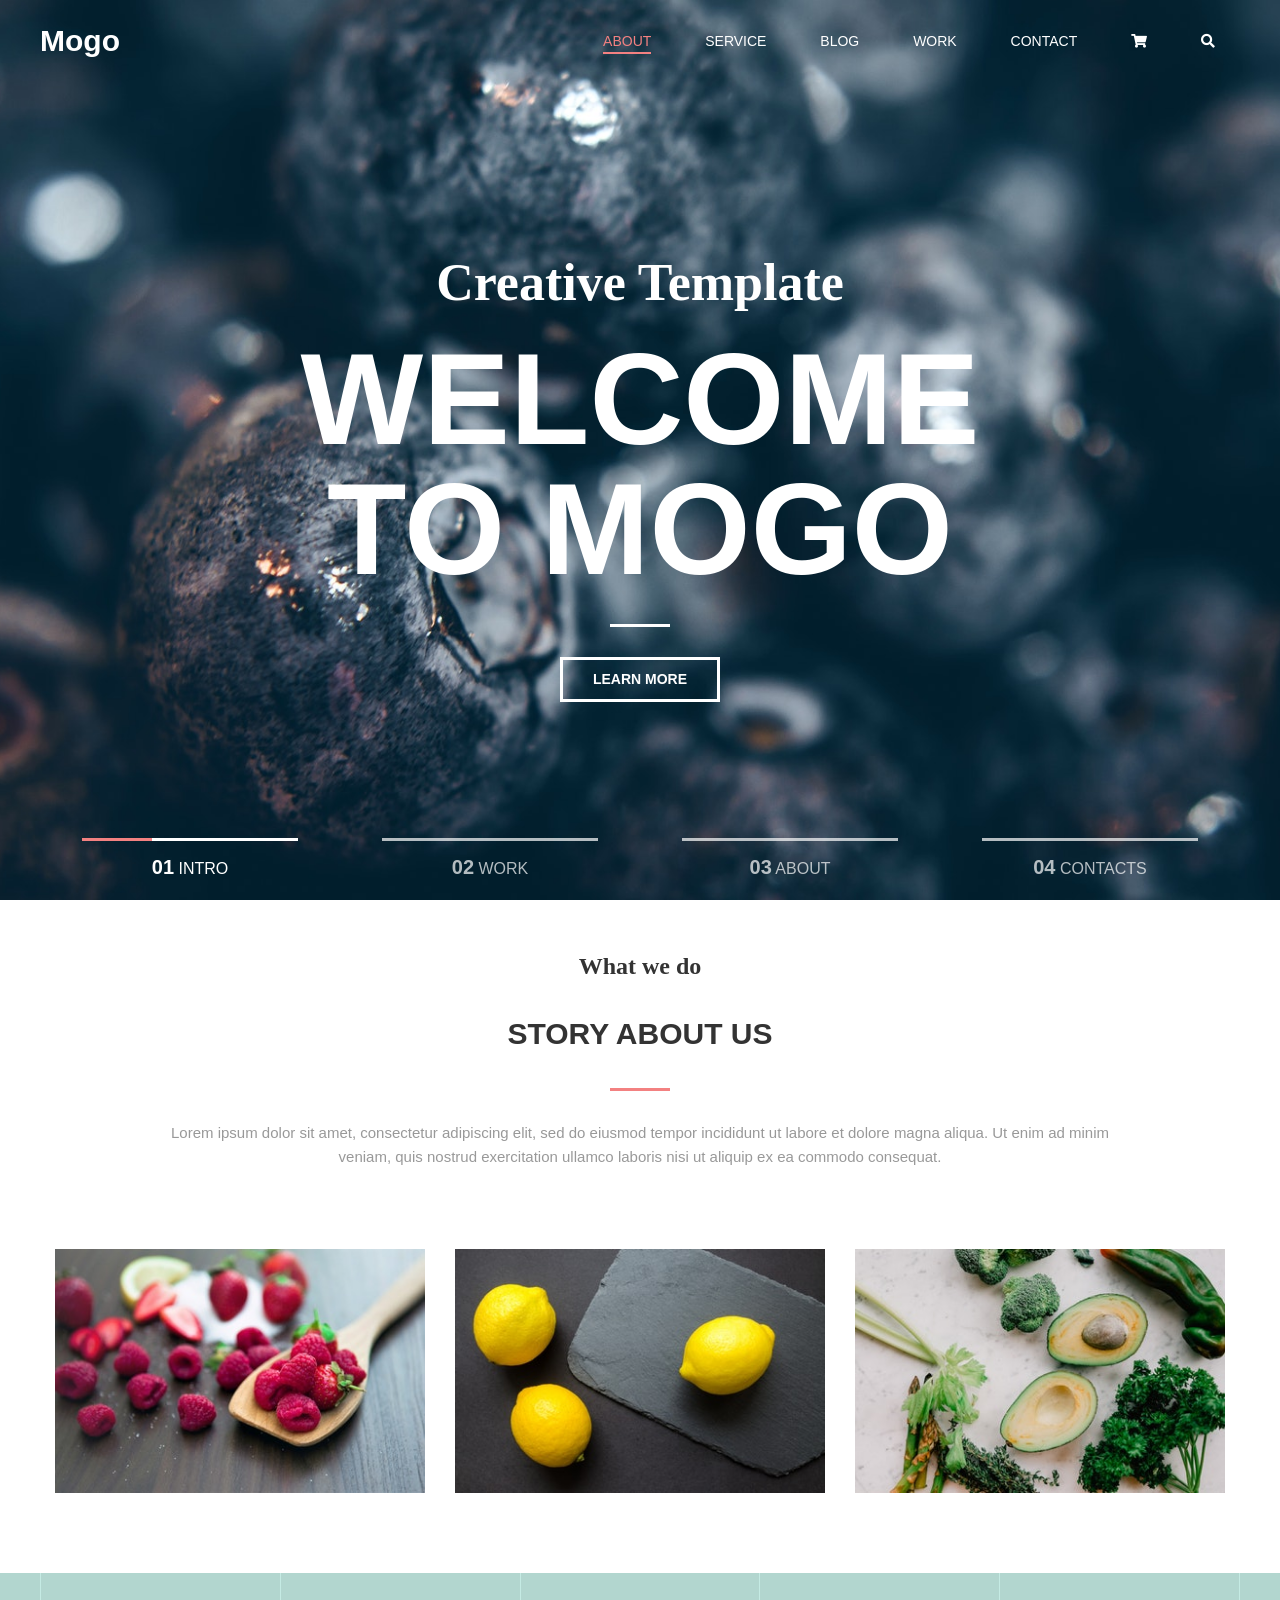
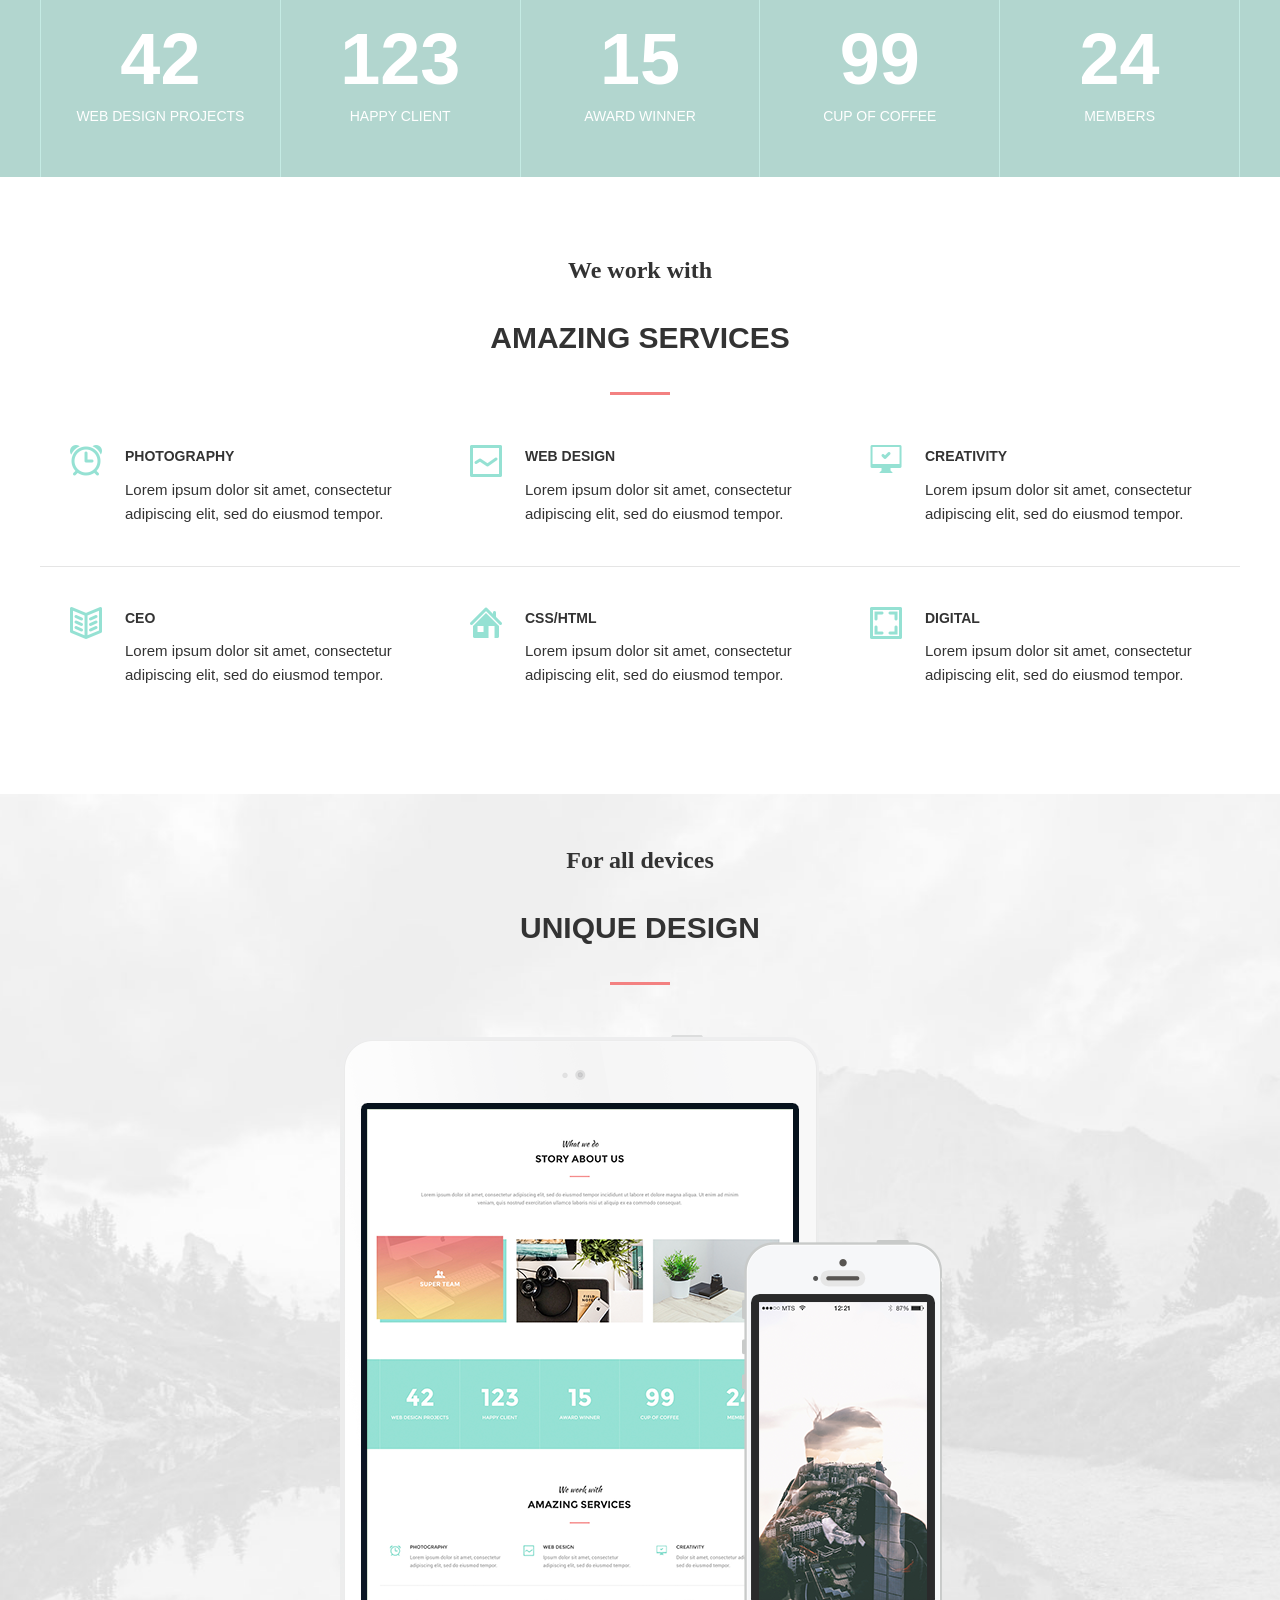
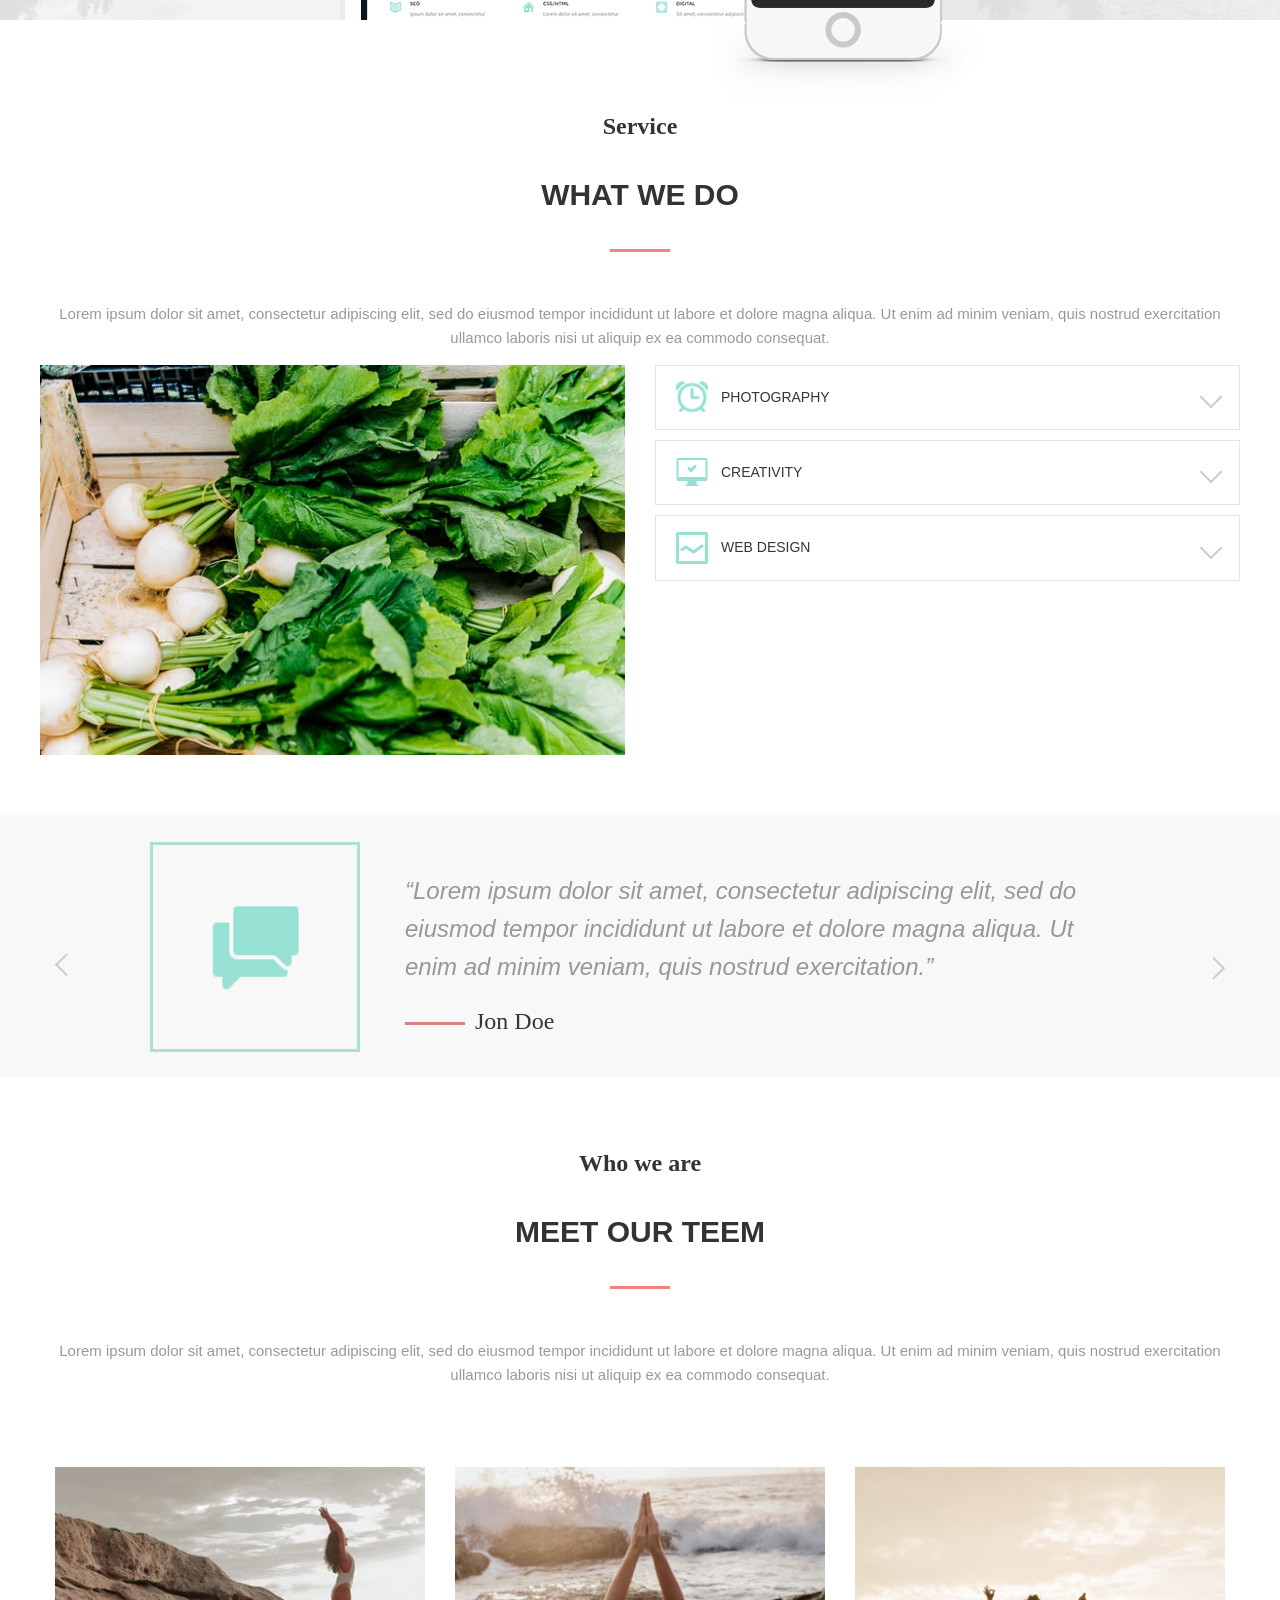
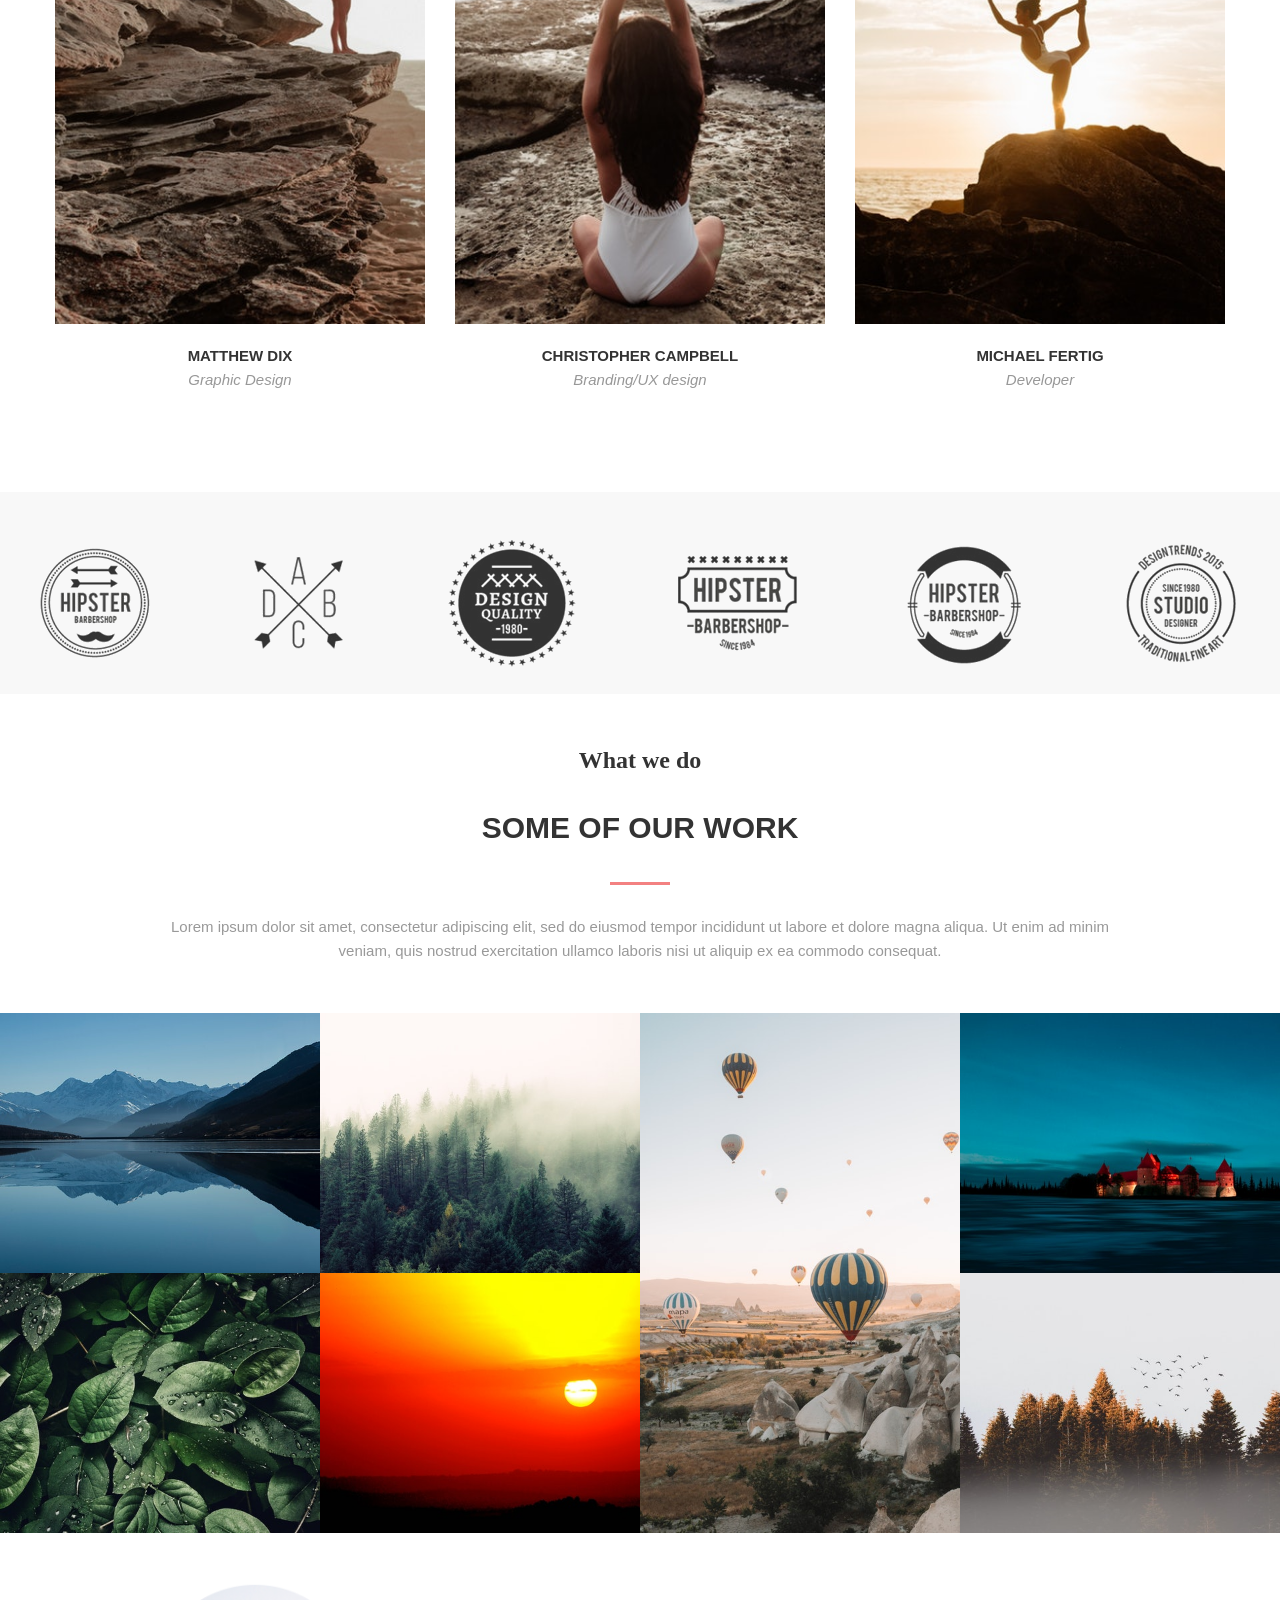
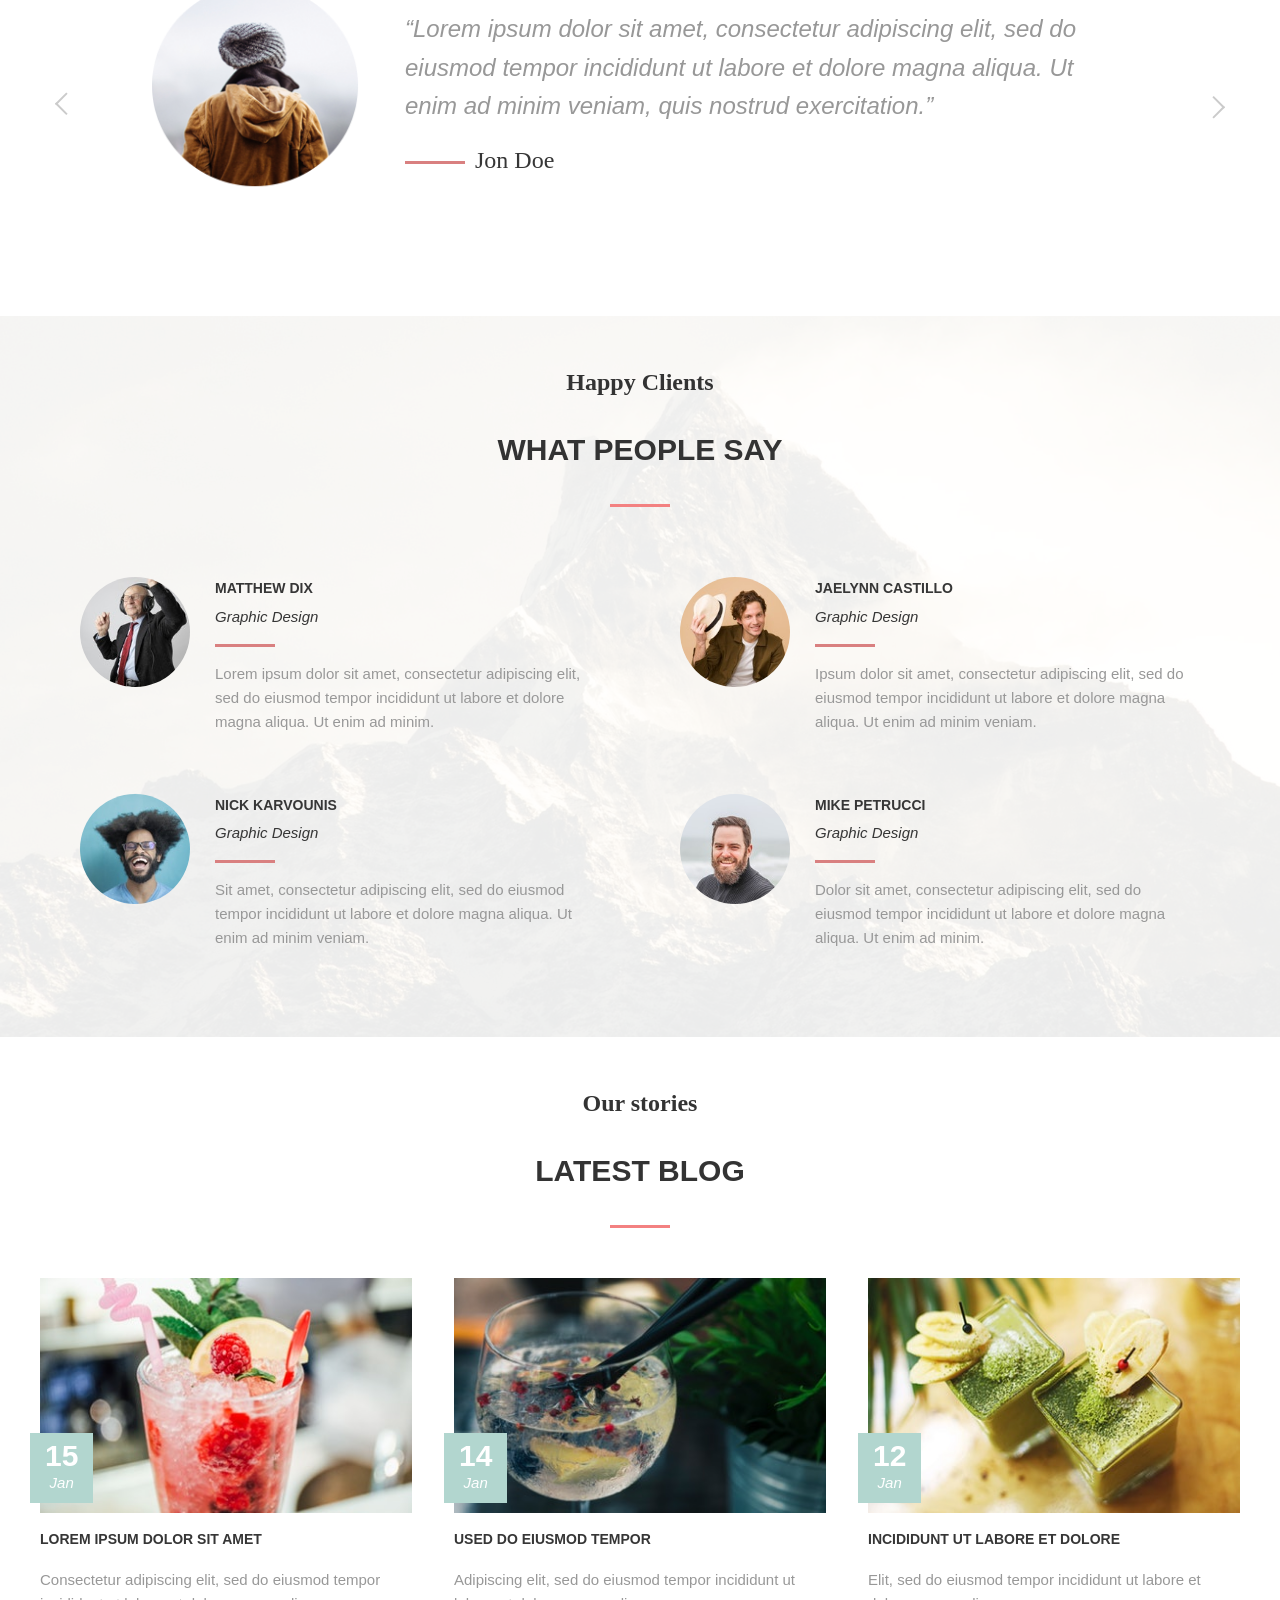
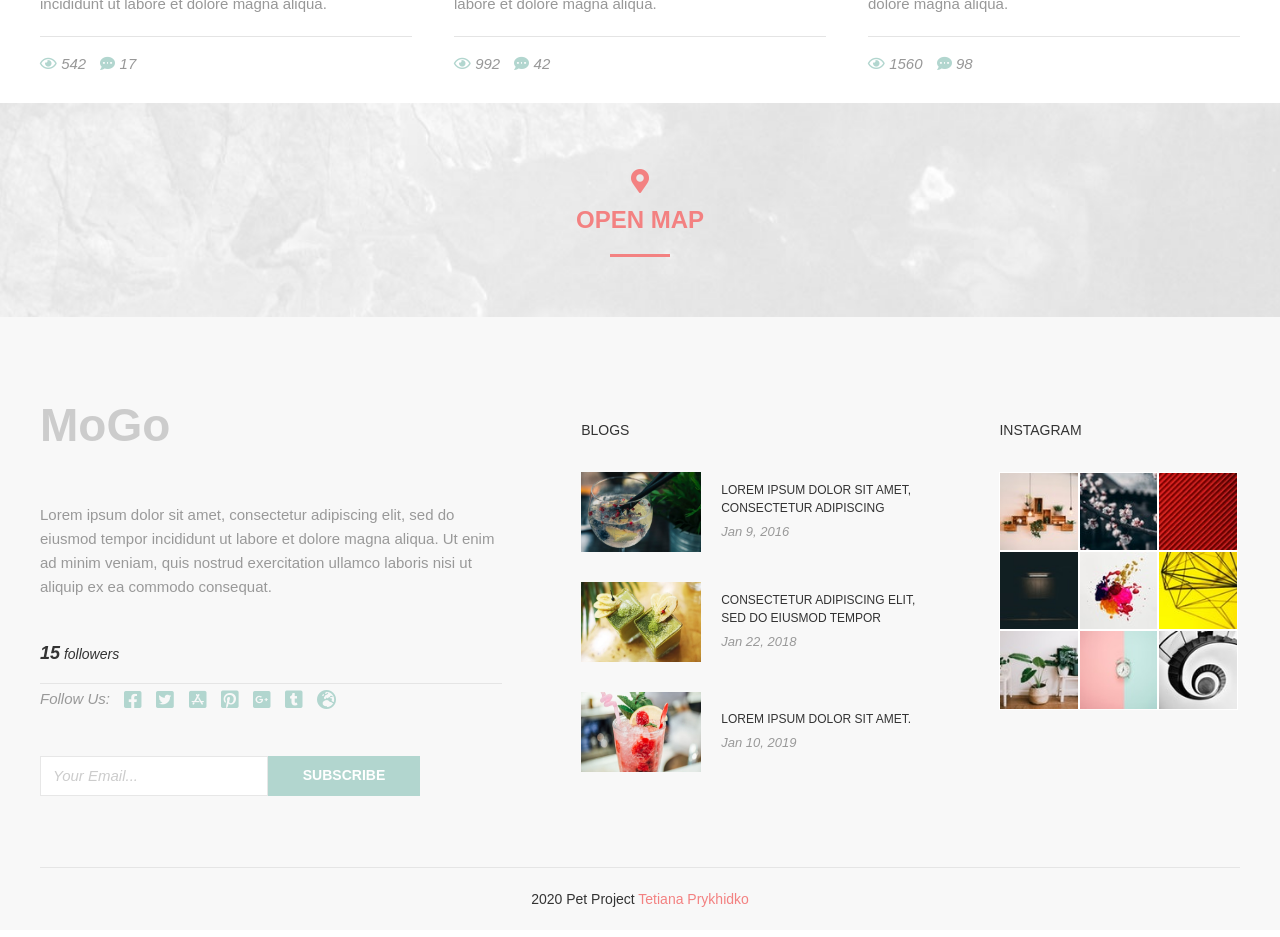
==== commit 8f560b72: "mobile and ipad version" ====
--- a/index.html
+++ b/index.html
@@ -34,6 +34,9 @@
             </div>
         </div>
     </header>
+
+<div class="page">
+
     <div class="intro">
         <div class="container">
             <div class="intro__inner">
@@ -135,24 +138,21 @@
                 <h2 class="section__title">Amazing Services</h2>
             </div>
             <div class="services">
-                <div class="services__item">
+                <div class="services__item services__item--border">
                     <img class="services__icon" src="images/services/photography.png" alt="icon-photography">
                     <div class="services__title">Photography</div>
                     <div class="services__text">Lorem ipsum dolor sit amet, consectetur adipiscing elit, sed do eiusmod tempor.</div>
                 </div>
-                <div class="services__item">
+                <div class="services__item services__item--border">
                     <img class="services__icon" src="images/services/webdesign.png" alt="icon-photography">
                     <div class="services__title">Web design</div>
                     <div class="services__text">Lorem ipsum dolor sit amet, consectetur adipiscing elit, sed do eiusmod tempor.</div>
                 </div>
-                <div class="services__item">
+                <div class="services__item services__item--border">
                     <img class="services__icon" src="images/services/creativity.png" alt="icon-photography">
                     <div class="services__title">Creativity</div>
                     <div class="services__text">Lorem ipsum dolor sit amet, consectetur adipiscing elit, sed do eiusmod tempor.</div>
                 </div>
-            </div>
-            <hr>
-            <div class="services">
                 <div class="services__item">
                     <img class="services__icon" src="images/services/ceo.png" alt="icon-photography">
                     <div class="services__title">Ceo</div>
@@ -194,7 +194,7 @@
             </div>
             <div class="wedo">
                 <div class="wedo__item">
-                    <img src="images/wedo.jpg" alt="wedo.jpg">
+                    <img class="wedo__img" src="images/wedo.jpg" alt="wedo.jpg">
                 </div>
                 <div class="wedo__item">
                     <div class="accordion">
@@ -247,8 +247,8 @@
                 <p>Lorem ipsum dolor sit amet, consectetur adipiscing elit, sed do eiusmod tempor incididunt ut labore et dolore magna aliqua. Ut enim ad minim veniam, quis nostrud exercitation ullamco laboris nisi ut aliquip ex ea commodo consequat.</p>
             </div>
             <div class="card">
-                <div class="card__inner">
-                    <div class="card__item">
+                <div class="card__item">
+                    <div class="card__inner">
                         <div class="card__img">
                             <img src="images/woman-on-rock-in-white.jpg" alt="woman">
                         </div>
@@ -274,8 +274,8 @@
                         <div class="card__prof">Graphic Design</div>
                     </div>
                 </div>
-                <div class="card__inner">
-                    <div class="card__item">
+                <div class="card__item">
+                    <div class="card__inner">
                         <div class="card__img">
                             <img src="images/woman-in-white-monokini.jpg" alt="woman">
                         </div>
@@ -301,8 +301,8 @@
                         <div class="card__prof">Branding/UX design</div>
                     </div>
                 </div>
-                <div class="card__inner">
-                    <div class="card__item">
+                <div class="card__item">
+                    <div class="card__i">
                         <div class="card__img">
                             <img src="images/woman-in-white-one-piece-swimsuit.jpg" alt="woman">
                         </div>
@@ -668,10 +668,12 @@
                 </div>
             </div> <!-- /.footer__inner -->
             <div class="copyright">
-                © 2016 MoGo free PSD template by <span>knopka</span>
+                2020 Pet Project <a href="https://github.com/tetiana-prykhidko/WebStudio" target="_blank"><span>Tetiana Prykhidko</span></a>
             </div>
         </div> <!-- /.container -->
     </footer>
+
+</div>  <!-- Page -->
 </body>
 
 </html>
--- a/styles-for-mogo.css
+++ b/styles-for-mogo.css
@@ -32,6 +32,11 @@
     background-color: #e5e5e5;
 }
 
+/* Page */
+.page {
+    overflow: hidden;
+}
+
 /* Container */
 .container {
     width: 100%;
@@ -267,6 +272,7 @@
 
 .section--clients {
     background: url("images/clients_bg.jpg") center no-repeat;
+    background-size: cover;
     position: relative;
     z-index: -1;
 
@@ -326,15 +332,20 @@
 
 /* card */
 .card {
-    margin: 80px auto;
+    margin: 80px 0;
     display: flex;
+    flex-wrap: wrap;
     justify-content: space-between;
 }
 
-.card__item {
-    width: 380px;
+.card__inner {
     background-color: #b2d6cf;
     position: relative;
+}
+
+.card__item {
+    width: 33.33333%;
+    padding: 0 15px;
 }
 
 .card__item:hover .card__img {
@@ -356,6 +367,8 @@
 
 .card__img img {
     display: block;
+    max-width: 100%;
+    height: auto;
     transition: opacity 0.3s linear;
 }
 
@@ -404,6 +417,7 @@
 
 .stat {
     display: flex;
+    flex-wrap: wrap;
 }
 
 .stat__item {
@@ -435,13 +449,20 @@
 /* Services */
 .services {
     display: flex;
+    flex-wrap: wrap;
 }
 
 .services__item {
-    flex: 1 1 25%;
+    width: 33.33333%;
+
     position: relative;
-    padding-left: 85px;
-    padding-right: 35px;
+    padding: 0 35px 40px 85px;
+
+    margin-bottom: 40px;
+}
+
+.services__item--border {
+    border-bottom: 1px solid #e5e5e5;
 }
 
 .services__icon {
@@ -477,6 +498,7 @@
 
 .devices__item {
     display: block;
+    max-width: 100%;
 }
 
 .devices__item--iphone {
@@ -489,10 +511,19 @@
 /* We do */
 .wedo {
     display: flex;
+    flex-wrap: wrap;
+    margin: 0 -15px;
 }
 
 .wedo__item {
     width: 50%;
+    padding: 0 15px;
+}
+
+.wedo__img {
+    display: block;
+    width: 100%;
+    height: auto;
 }
 
 /* Accordion */
@@ -623,7 +654,10 @@
 }
 
 .reviews__photo {
+    display: block;
     position: absolute;
+    width: 210px;
+    height: 210px;
     top: -30px;
     left: 0;
     z-index: 1;
@@ -633,7 +667,7 @@
 
 .reviews__text {
     font-family: 'Roboto', sans-serif;
-    font-style: 24px;
+    font-size: 24px;
     font-weight: 300;
     font-style: italic;
     color: #989898;
@@ -725,6 +759,17 @@
     display: flex;
     justify-content: space-between;
     align-items: center;
+    margin: 0 -15px;
+}
+
+.logos__item {
+    padding: 0 15px;
+}
+
+.logos__item img {
+    display: block;
+    max-width: 100%;
+    height: auto;
 }
 
 /* Works */
@@ -853,6 +898,7 @@
 /* Blog */
 .blog {
     display: flex;
+    flex-wrap: wrap;
     justify-content: space-between;
 }
 
@@ -988,8 +1034,15 @@
 
 .footer__inner {
     display: flex;
+    flex-wrap: wrap;
     justify-content: space-between;
     padding-bottom: 65px;
+
+    margin: 0 -15px;
+}
+
+.footer__col {
+    padding: 0 15px;
 }
 
 .footer__col--first {
@@ -1174,6 +1227,8 @@
 
 .instagram__item img {
     display: block;
+    max-width: 100%;
+    height: auto;
 }
 
 /* Copyright */
@@ -1201,6 +1256,11 @@
     .intro__title {
         font-size: 120px;
     }
+
+    /* Reviews */
+    .reviews__text {
+        font-size: 20px;
+    }
 }
 
 @media (max-width: 990px) {
@@ -1212,6 +1272,81 @@
 
     .intro__title {
         font-size: 80px;
+    }
+
+    /* Statistic */
+    .stat {
+        justify-content: center;
+    }
+
+    .stat__item {
+        flex: none;
+        width: 33.33333%;
+        padding-top: 30px;
+        padding-bottom: 30px;
+
+        border: 0;
+    }
+
+    .stat__item:last-child {
+        border: 0;
+    }
+
+    /* Services */
+    .services__item {
+        width: 50%;
+        padding-bottom: 0;
+    }
+
+    .services__item--border {
+        border: 0px;
+    }
+
+    /* Reviews */
+    .reviews {
+        padding: 0 60px;
+    }
+
+    .reviews__photo {
+    width: 160px;
+    height: 160px;
+    top: -10px;
+    }
+
+    .reviews__item {
+        padding-left: 185px;
+    }
+
+    /* Clients */
+    .clients {
+        max-width: 700px;
+        margin: 0 auto;
+    }
+
+    .clients__item {
+        width: 100%;
+    }
+
+    .clients__item:last-child {
+        margin-bottom: 0;
+    }
+
+    /* Footer */
+    .footer__col--first {
+        width: 100%;
+    }
+
+    .footer__col--second, .footer__col--third {
+        width: 50%;
+    }
+
+    /* Instagram */
+    .instagram {
+        justify-content: center;
+    }
+
+    .instagram__item {
+        width: auto;
     }
 }
 
@@ -1227,6 +1362,26 @@
     padding: 20px 0;
    }
 
+   .section--devices {
+    padding-bottom: 0;
+   }
+
+   /* Card */ 
+   .card {
+    justify-content: center;
+    margin: 30px 0;
+   }
+
+   .card__item {
+    width: 100%;
+    max-width: 410px;
+    margin-bottom: 30px;
+   }
+
+   .card__item:last-child {
+    margin-bottom: 0;
+   }
+
     /* Slider */
    .slider_text {
     display: none;
@@ -1235,8 +1390,82 @@
    .slider__item.active:before {
     width: 40%;
    }
-}
-
+
+   /* Services */
+   .services {
+    justify-content: center;
+   }
+
+    .services__item {
+        width: 100%;
+        max-width: 400px;
+        padding-left: 55px;
+        padding-right: 0;
+    }
+
+    .services__icon {
+        left: 0;
+    }
+
+    /* Wedo */
+    .wedo__img {
+        display: none;
+    }
+
+    .wedo__item {
+        width: 100%;
+    }
+
+     /* Reviews */
+    .reviews__photo {
+        position: static;
+        margin: 0 auto 20px;
+    }
+
+    .reviews__item {
+        padding-left: 0;
+    }
+    .reviews__text {
+        font-size: 17px;
+    }
+
+    .reviews__author {
+        font-size: 20px;
+    }
+
+    /* Works */
+    .works {
+        flex-wrap: wrap;
+    }
+
+    .works__col {
+        flex: none;
+        width: 50%;   
+    }
+
+    /* Blog */
+    .blog {
+        max-width: 380px;
+        margin: 0 auto;
+    }
+
+    .blog__item {
+        width: 100%;
+        margin-bottom: 30px;
+    }
+
+
+    .blog__item:last-child {
+        margin-bottom: 0;
+    }
+
+
+    /* Footer */
+    .footer__col--second, .footer__col--third {
+        width: 100%;
+    }
+
+}
 @media (max-width: 575px) {
 
     /* Intro */
@@ -1264,4 +1493,100 @@
    .section__header {
         margin-bottom: 20px;
    }
-}+
+   /* Statistic */
+
+.stat__item {
+    width: 100%;
+    padding: 5px 0;
+
+    border-bottom: 1px solid #c5ebe4;
+}
+
+.stat__count {
+    font-size: 45px;
+}
+
+/* Devices */
+.devices {
+    max-width: 320px;
+}
+
+.devices__item--iphone {
+    width: 180px;
+    bottom: -50px;
+    right: -80px;
+}
+
+/* Reviews */
+    .reviews {
+        padding: 0;
+    }
+
+    .reviews__btn {
+        top: 18%;
+    }
+
+    /* Logos */
+.logos {
+    flex-wrap: wrap;
+}
+
+.logos__item {
+    width: 50%;
+    margin-bottom: 18px;
+}
+
+.logos__item img {
+    margin: 0 auto;
+}
+
+/* Works */
+    .works {
+        flex-wrap: wrap;
+    }
+
+    .works__col {
+        flex: none;
+        width: 100%;   
+    }
+
+/* Clients */
+.section--clients {
+    margin-top: 10px;
+}
+
+.clients__photo {
+    position: static;
+}
+
+.clients__item {
+    margin-bottom: 40px;
+    padding-left: 0;
+    padding-right: 0;
+    text-align: center;
+}
+
+.clients__text:before {
+    margin: 15px auto;
+}
+
+/* Subscribe */
+    .subscribe {
+        flex-wrap: wrap;
+        max-width: none;
+    }
+
+    .subscribe__input {
+        margin-bottom: 10px;
+    }
+
+    .subscribe__input, .subscribe__btn {
+        width: 100%;
+    }
+
+    /* Instagram */
+    .blogs__title {
+        font-size: 11px;
+    }
+}
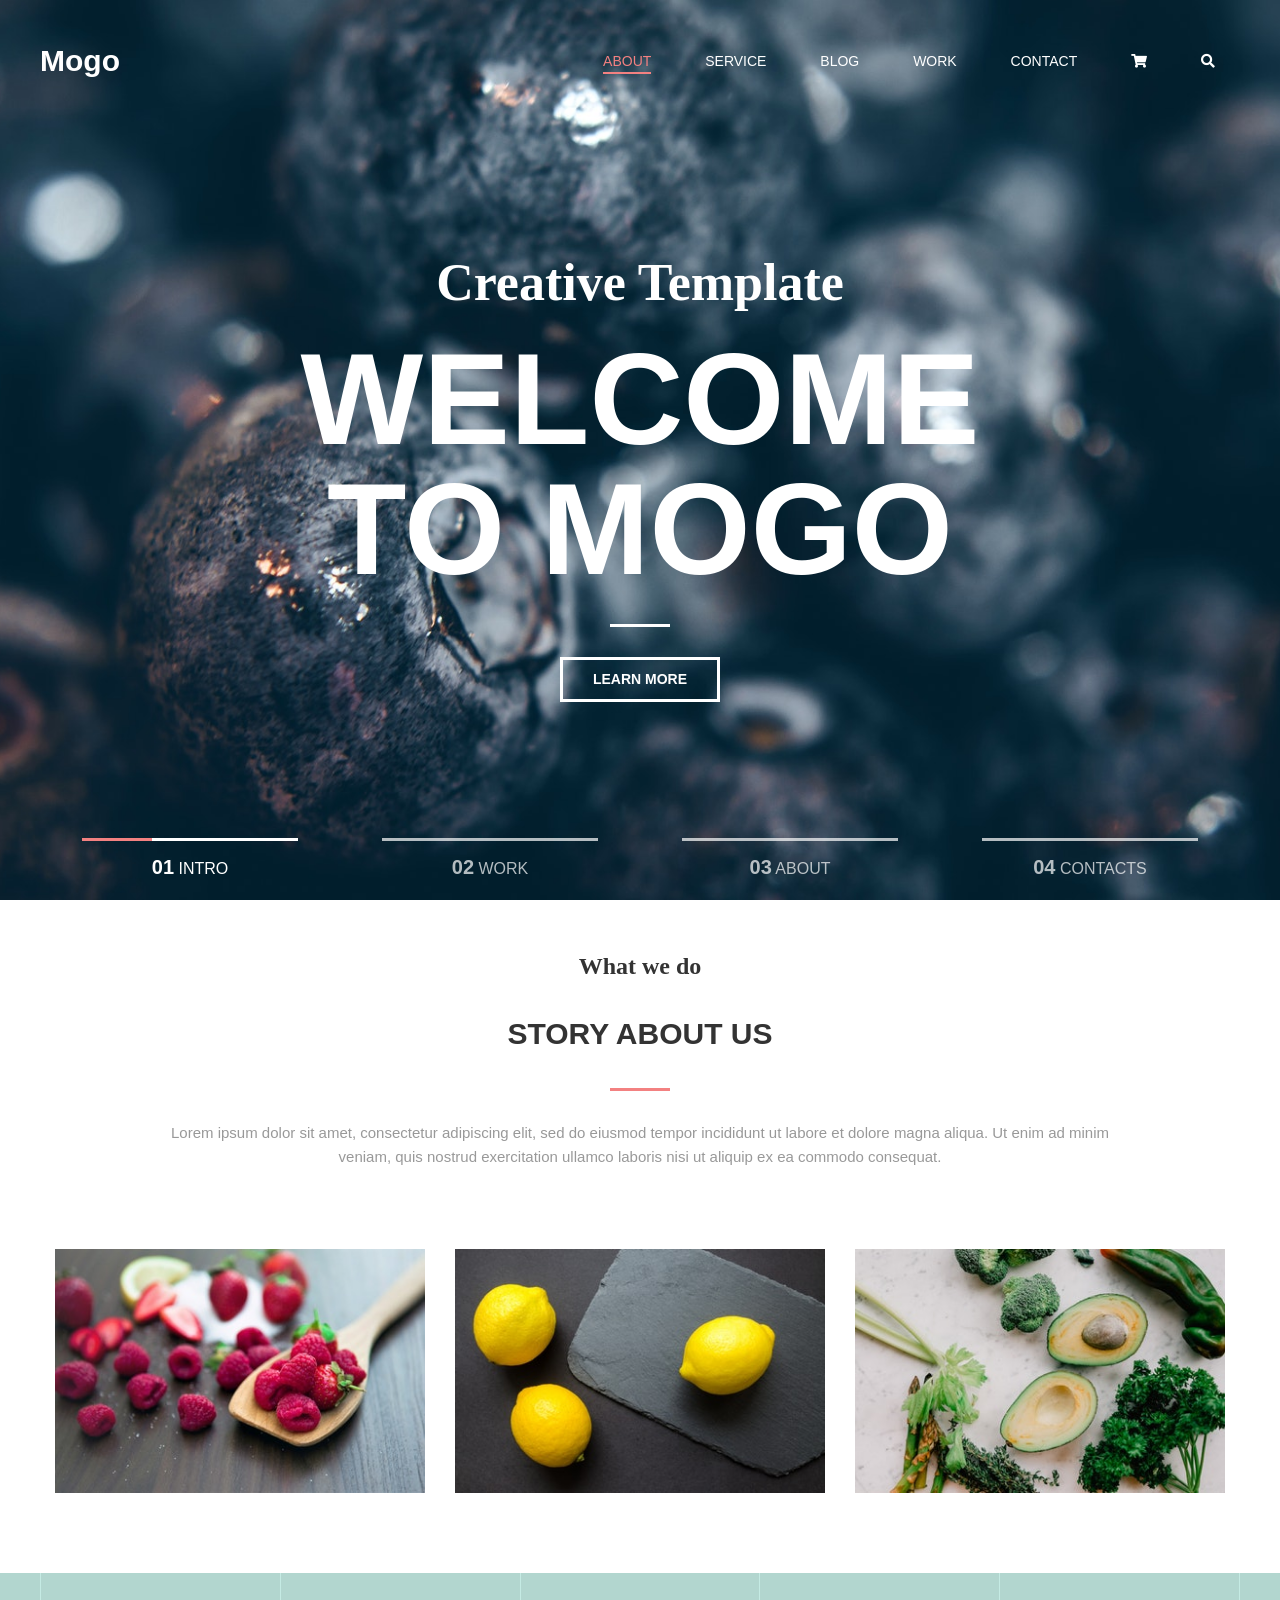
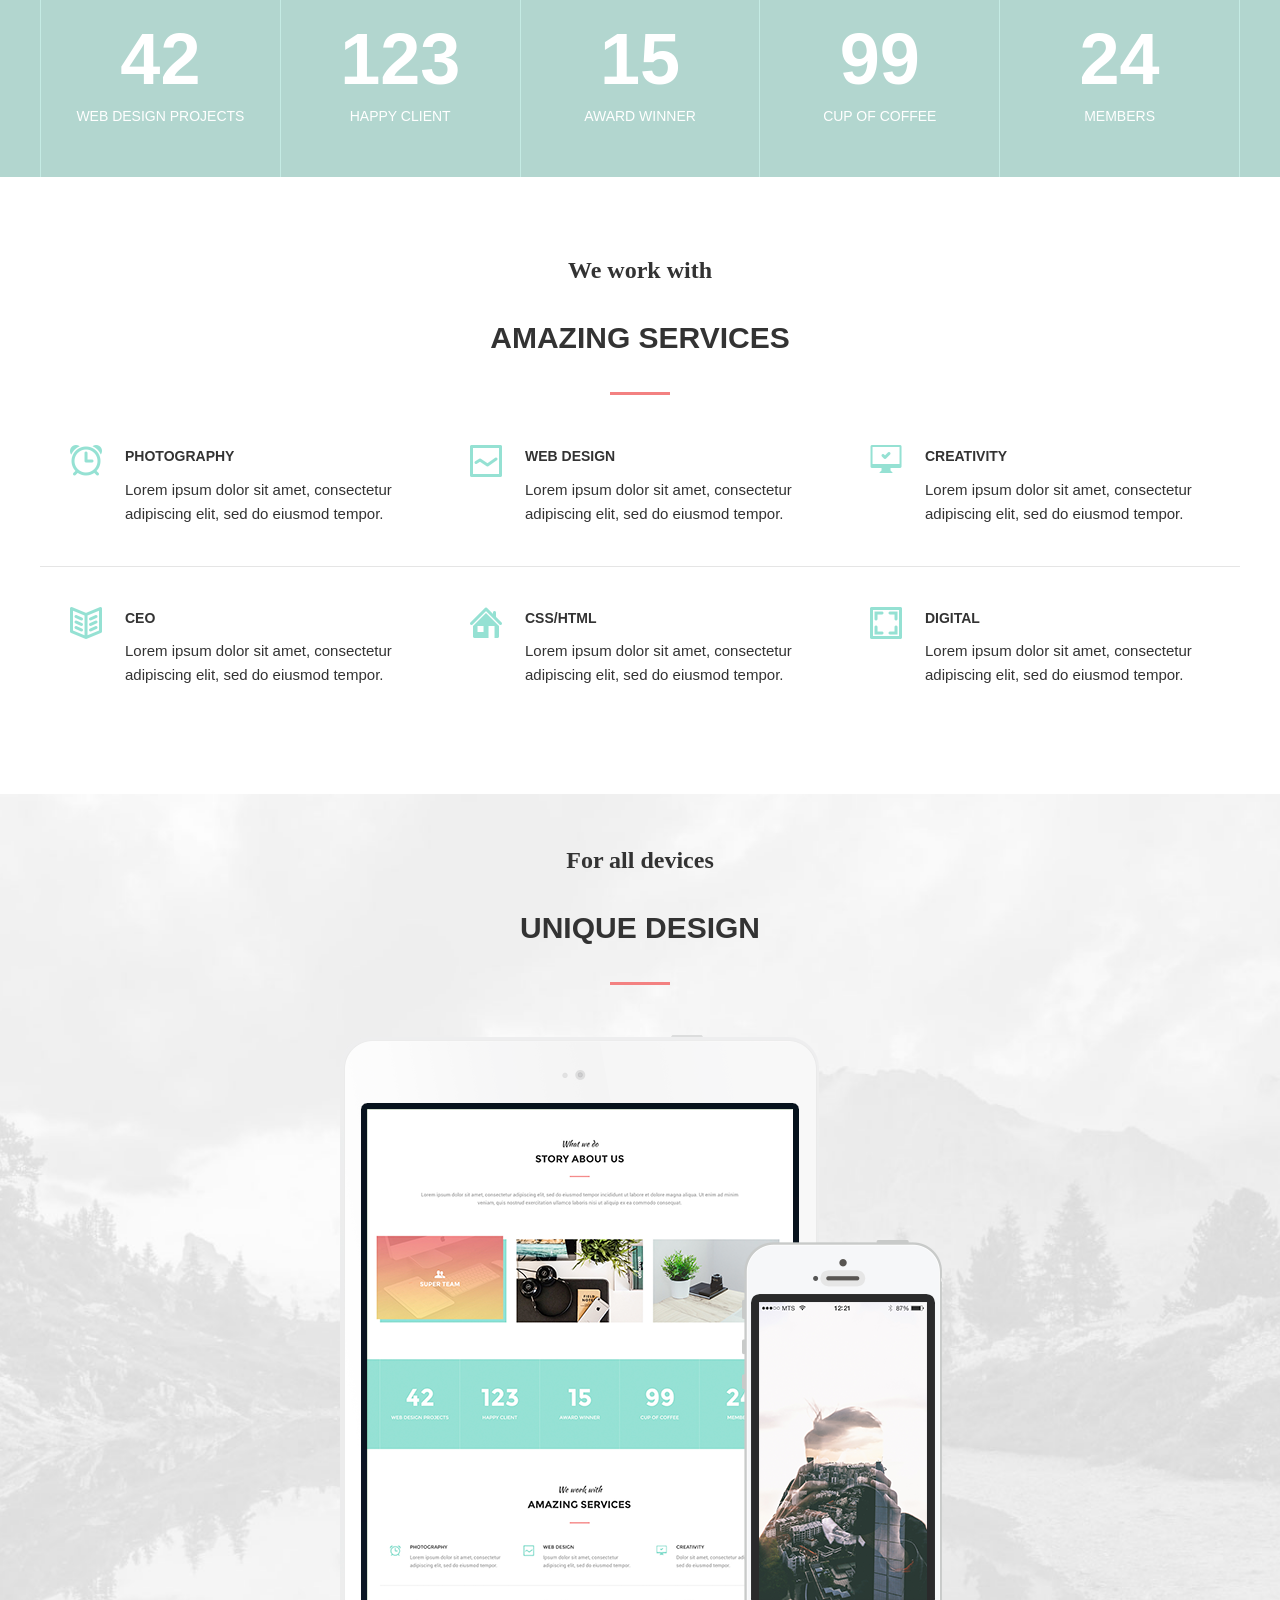
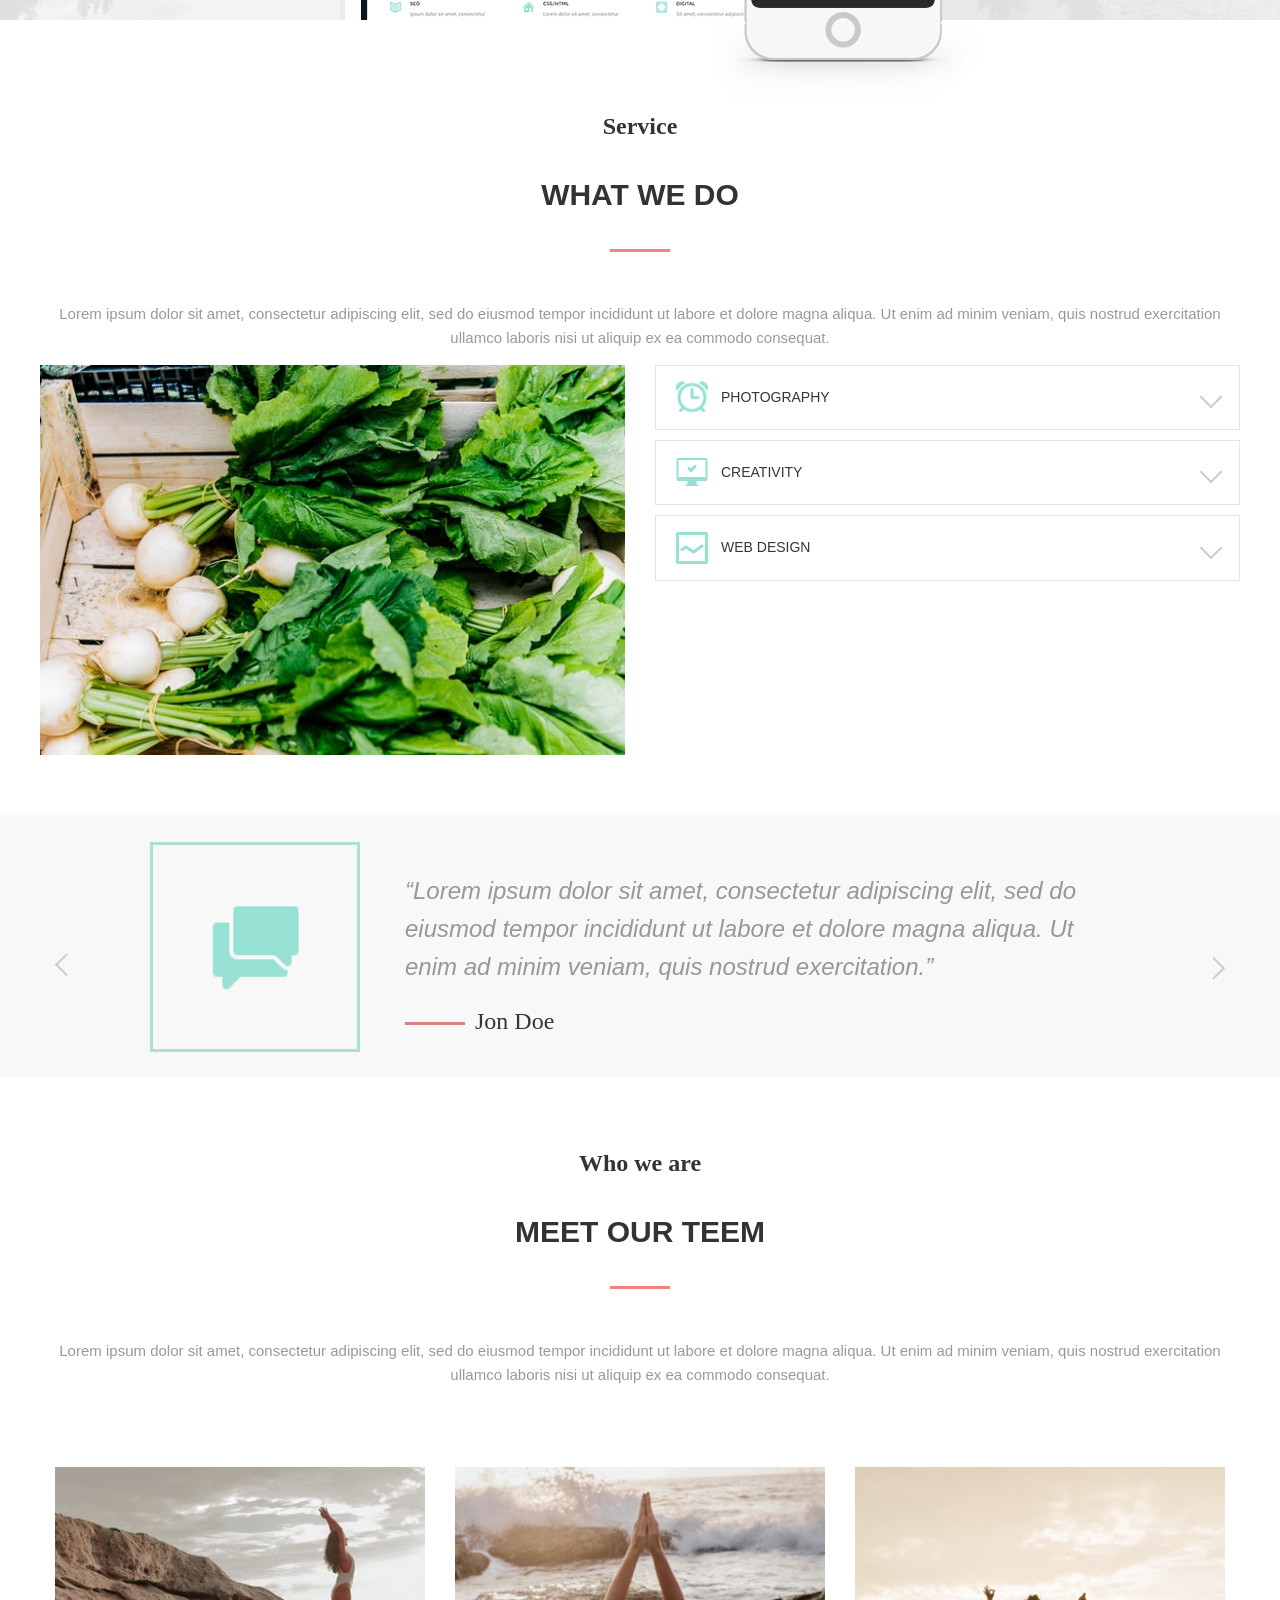
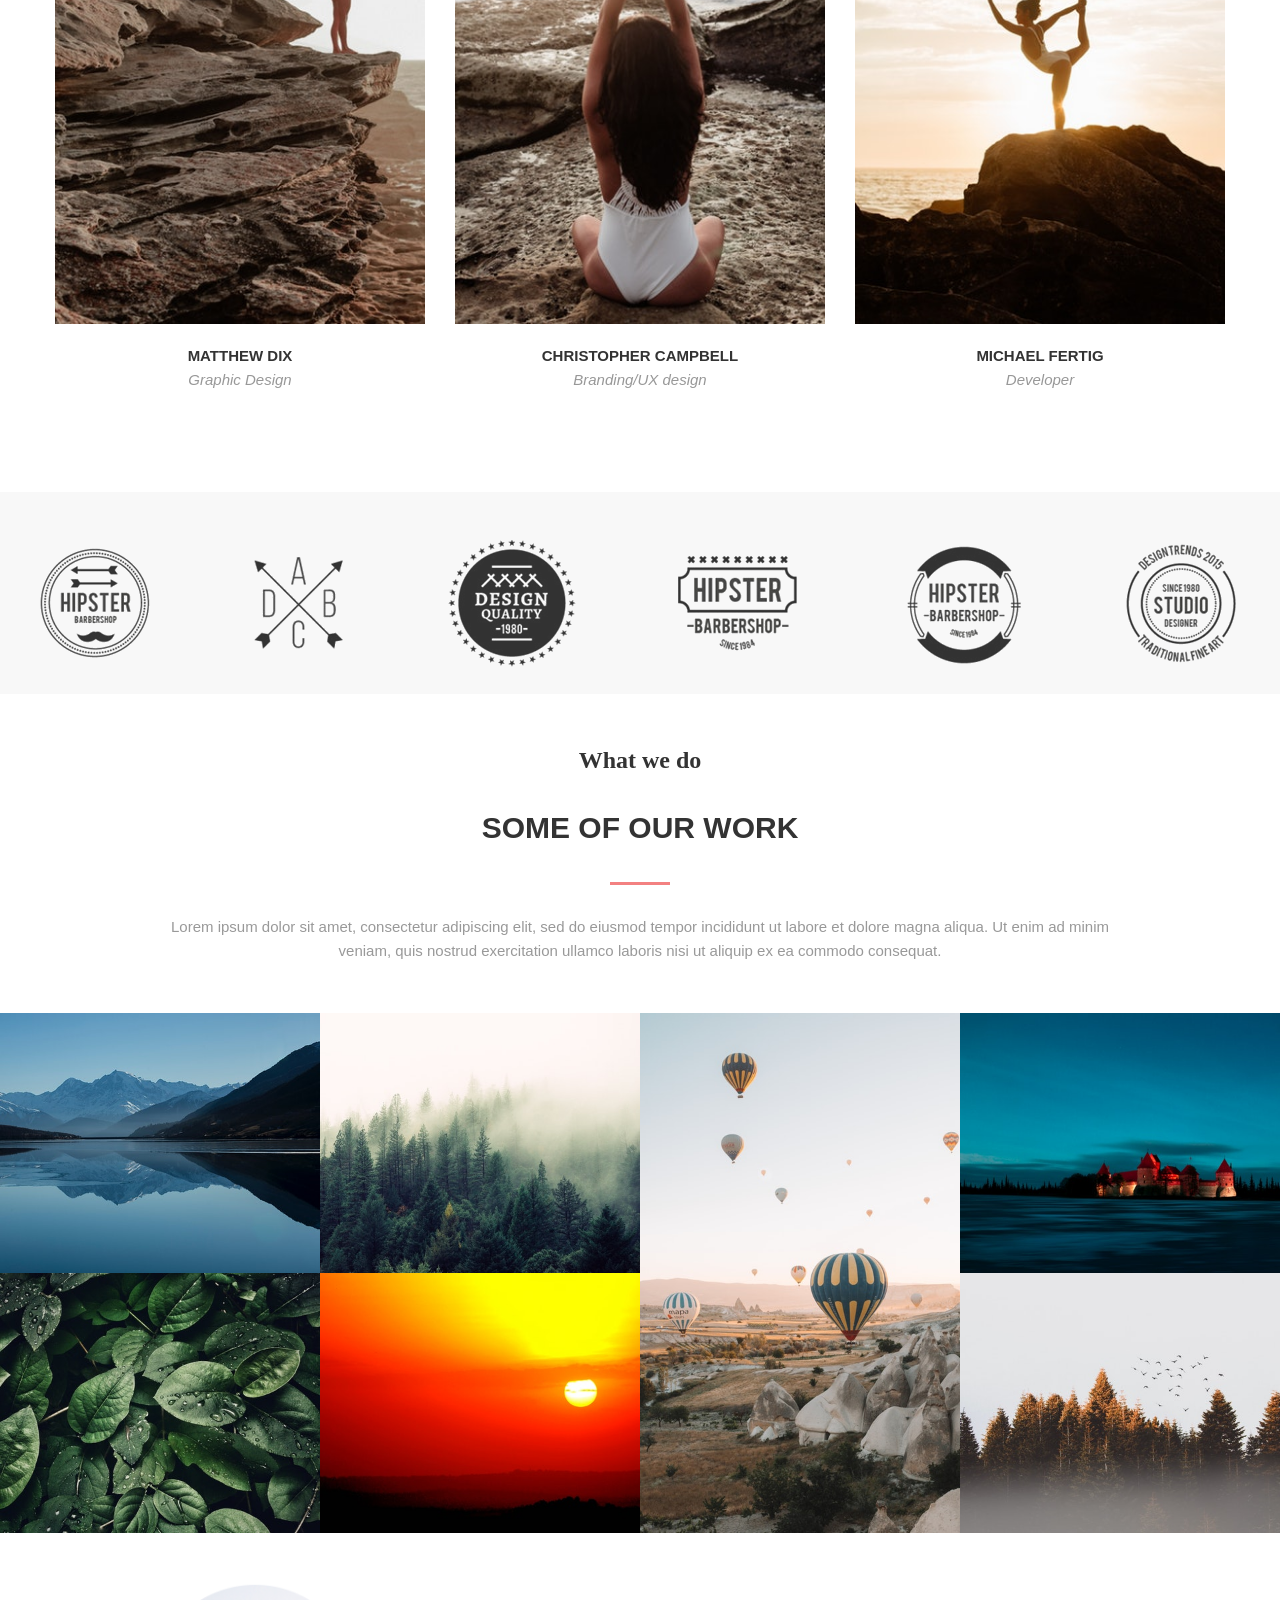
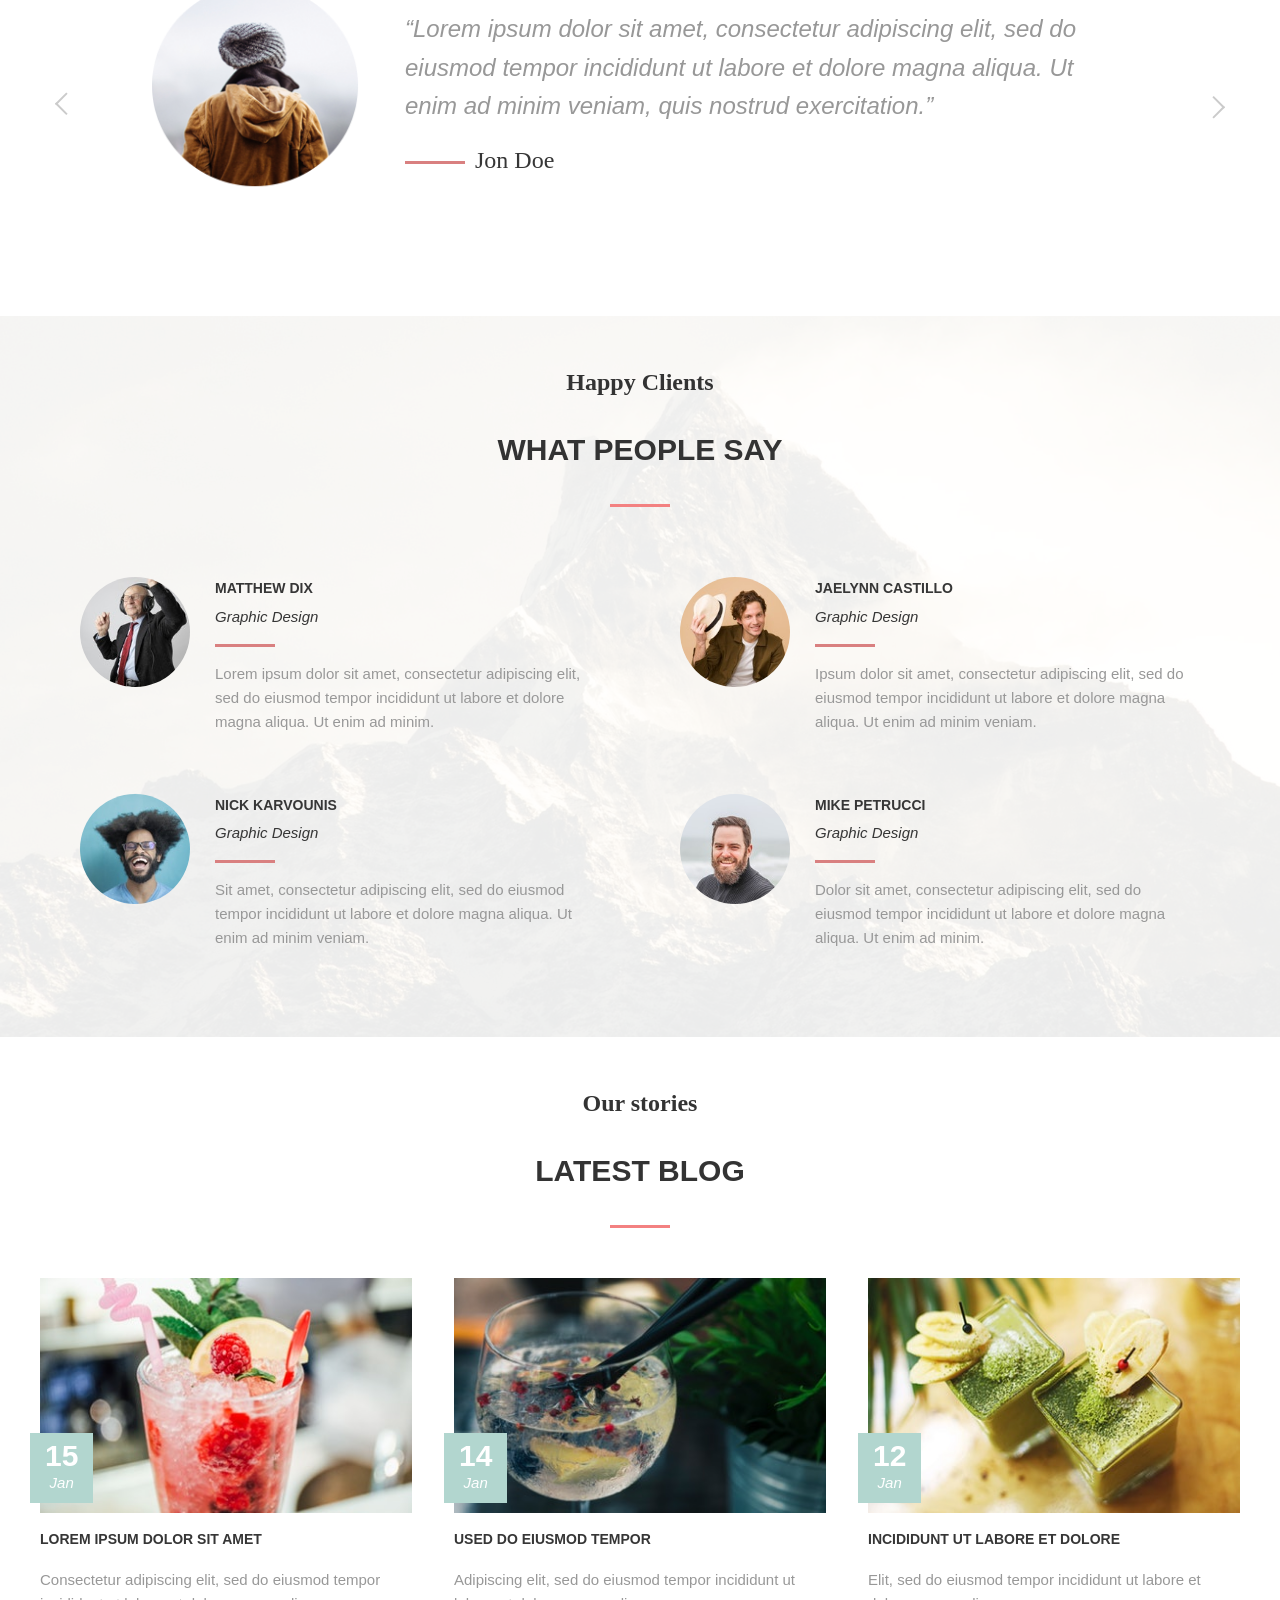
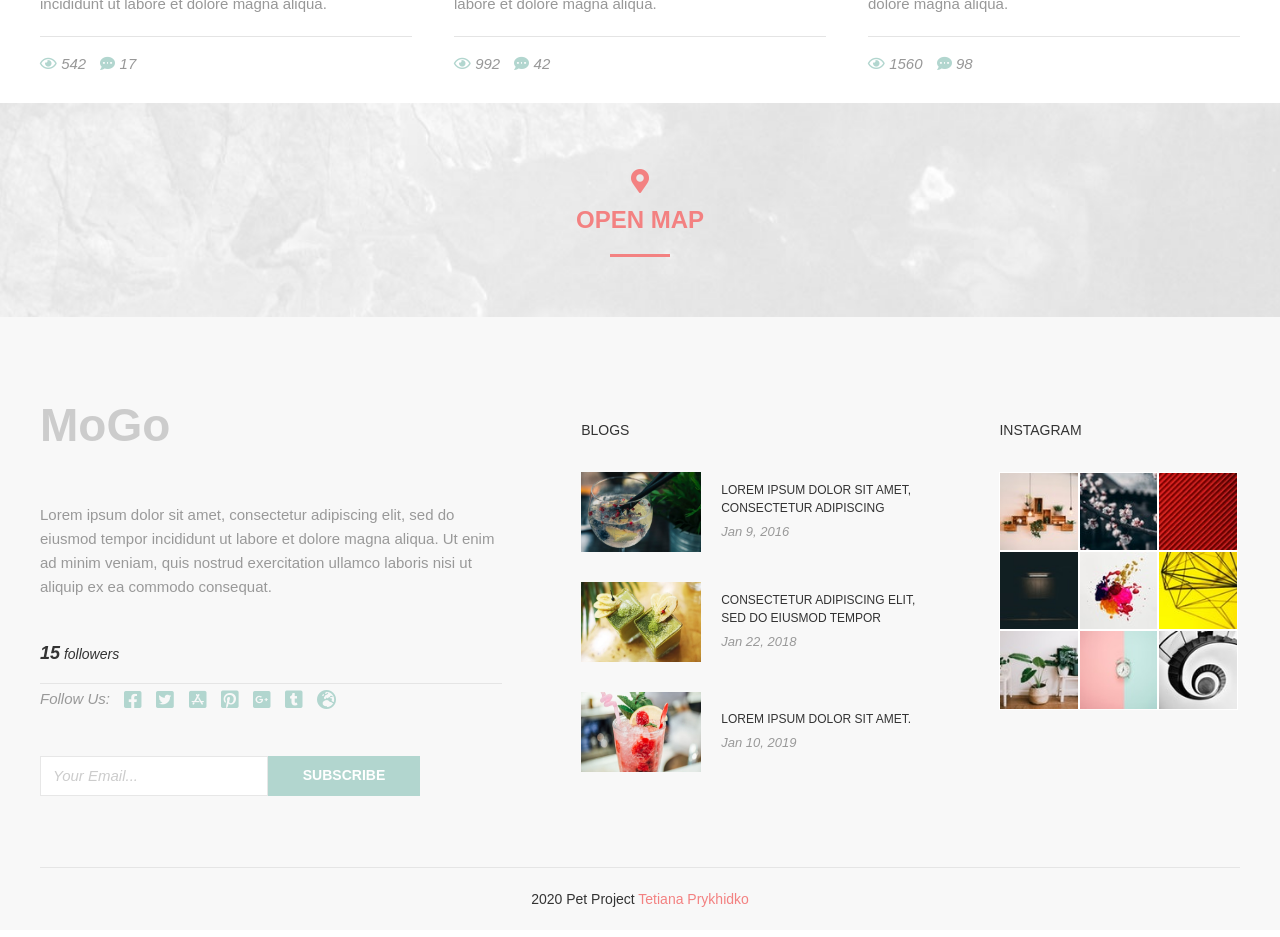
==== commit 808ab54c: "add burger menu" ====
--- a/index.html
+++ b/index.html
@@ -12,7 +12,7 @@
 </head>
 
 <body>
-    <header class="header">
+    <header class="header" id="header">
         <div class="container">
             <div class="header__inner">
                 <a href="#">
@@ -31,13 +31,18 @@
                         <i class="fas fa-search"></i>
                     </a>
                 </nav>
+
+                <button class="nav-toggle" type="button">
+                    <span class="nav-toggle__item">Menu</span>
+                </button>
+
             </div>
         </div>
     </header>
 
 <div class="page">
 
-    <div class="intro">
+    <div class="intro" id="intro">
         <div class="container">
             <div class="intro__inner">
                 <h2 class="intro__suptitle">Creative Template</h2>
@@ -302,7 +307,7 @@
                     </div>
                 </div>
                 <div class="card__item">
-                    <div class="card__i">
+                    <div class="card__inner">
                         <div class="card__img">
                             <img src="images/woman-in-white-one-piece-swimsuit.jpg" alt="woman">
                         </div>
@@ -674,6 +679,11 @@
     </footer>
 
 </div>  <!-- Page -->
+
+
+<script src="https://ajax.googleapis.com/ajax/libs/jquery/3.4.1/jquery.min.js"></script>
+<script type="js/app.js"></script>
+
 </body>
 
 </html>
--- a/styles-for-mogo.css
+++ b/styles-for-mogo.css
@@ -47,11 +47,14 @@
 
 /* Intro */
 .intro {
+    position: relative;
     display: flex;
     flex-direction: column;
     justify-content: center;
     width: 100%;
     height: 100vh;
+    min-height: 820px;
+
 
     background: url("images/intro.jpg");
     background-repeat: no-repeat;
@@ -96,13 +99,31 @@
 /* Header */
 .header {
     width: 100%;
-    padding-top: 10px;
+    padding-top: 30px;
 
     position: absolute;
     top: 0;
     left: 0;
     right: 0;
     z-index: 1000;
+}
+
+.header.fixed {
+    padding: 10px 0;
+    
+    background-color: #415b6c;
+    box-shadow: 0 3px 10px rgba(0, 0, 0, 0.2);
+
+    position: fixed;
+    top: 0;
+    left: 0;
+    right: 0;
+
+    transform: translate3d(0, 0, 0);
+}
+
+.header.active {
+    background-color: #415b6c;
 }
 
 .header__inner {
@@ -167,6 +188,85 @@
 
 .nav__link.active {
     color: #f38181;
+}
+
+/* Nav-toggle */
+.nav-toggle {
+    display: none;
+
+    width: 30px;
+    padding: 15px 0;
+
+    font-size: 0;
+    color: transparent;
+
+    border: 0;
+    background: none;
+
+    cursor: pointer;
+
+    position: absolute;
+    top: 24px;
+    right: 24px;
+    z-index: 1;
+}
+
+.nav-toggle__item {
+    display: block;
+
+    width: 100%;
+    height: 3px;
+
+    background-color: #fff;
+
+    position: absolute;
+    top: 0;
+    right:0;
+    bottom: 0;
+    left: 0;
+    margin: auto;
+
+    transition: background 0.2s linear;
+}
+
+.nav-toggle__item:before,
+.nav-toggle__item:after {
+    content: "";
+    width: 100%;
+    height: 3px;
+
+    background-color: #fff;
+
+    position: absolute;
+    left: 0;
+    z-index: 1;
+
+    transition: transform 0.2s linear;
+}
+
+.nav-toggle__item:before {
+    top: -8px;
+}
+
+.nav-toggle__item:after {
+    bottom: -8px;
+}
+
+
+.nav-toggle.active .nav-toggle__item {
+    background: none;
+}
+
+.nav-toggle.active .nav-toggle__item:before {
+    transform-origin: left top;
+    transform: rotate(45deg) 
+    translateX(-2px);
+}
+
+.nav-toggle.active .nav-toggle__item:after {
+    transform-origin: left bottom;
+    transform: rotate(-45deg) 
+    translateX(-3px);
 }
 
 /* Button */
@@ -1352,9 +1452,36 @@
 
 @media (max-width: 770px) {
 
+    /*Intro */
+    .intro {
+        min-height: 650px;
+    }
+
+    /* Header */
+    .header {
+        padding: 10px 0;
+    }
+
     /* Nav */
    .nav {
     display: none;
+    width: 100%;
+
+    position: absolute;
+    top: 100%;
+    left: 0;
+
+    background-color: #415b6c;
+   }
+
+   .nav__link {
+    display: block;
+    margin: 0;
+    padding: 8px 20px;
+   }
+
+   .nav-toggle {
+    display: block;
    }
 
    /* Section */
@@ -1477,6 +1604,10 @@
         font-size: 40px;
     }
 
+    .slider__item {
+        font-size: 12px;
+    }
+
     /* Section */
     .section__suptitle {
         font-size: 20px;
